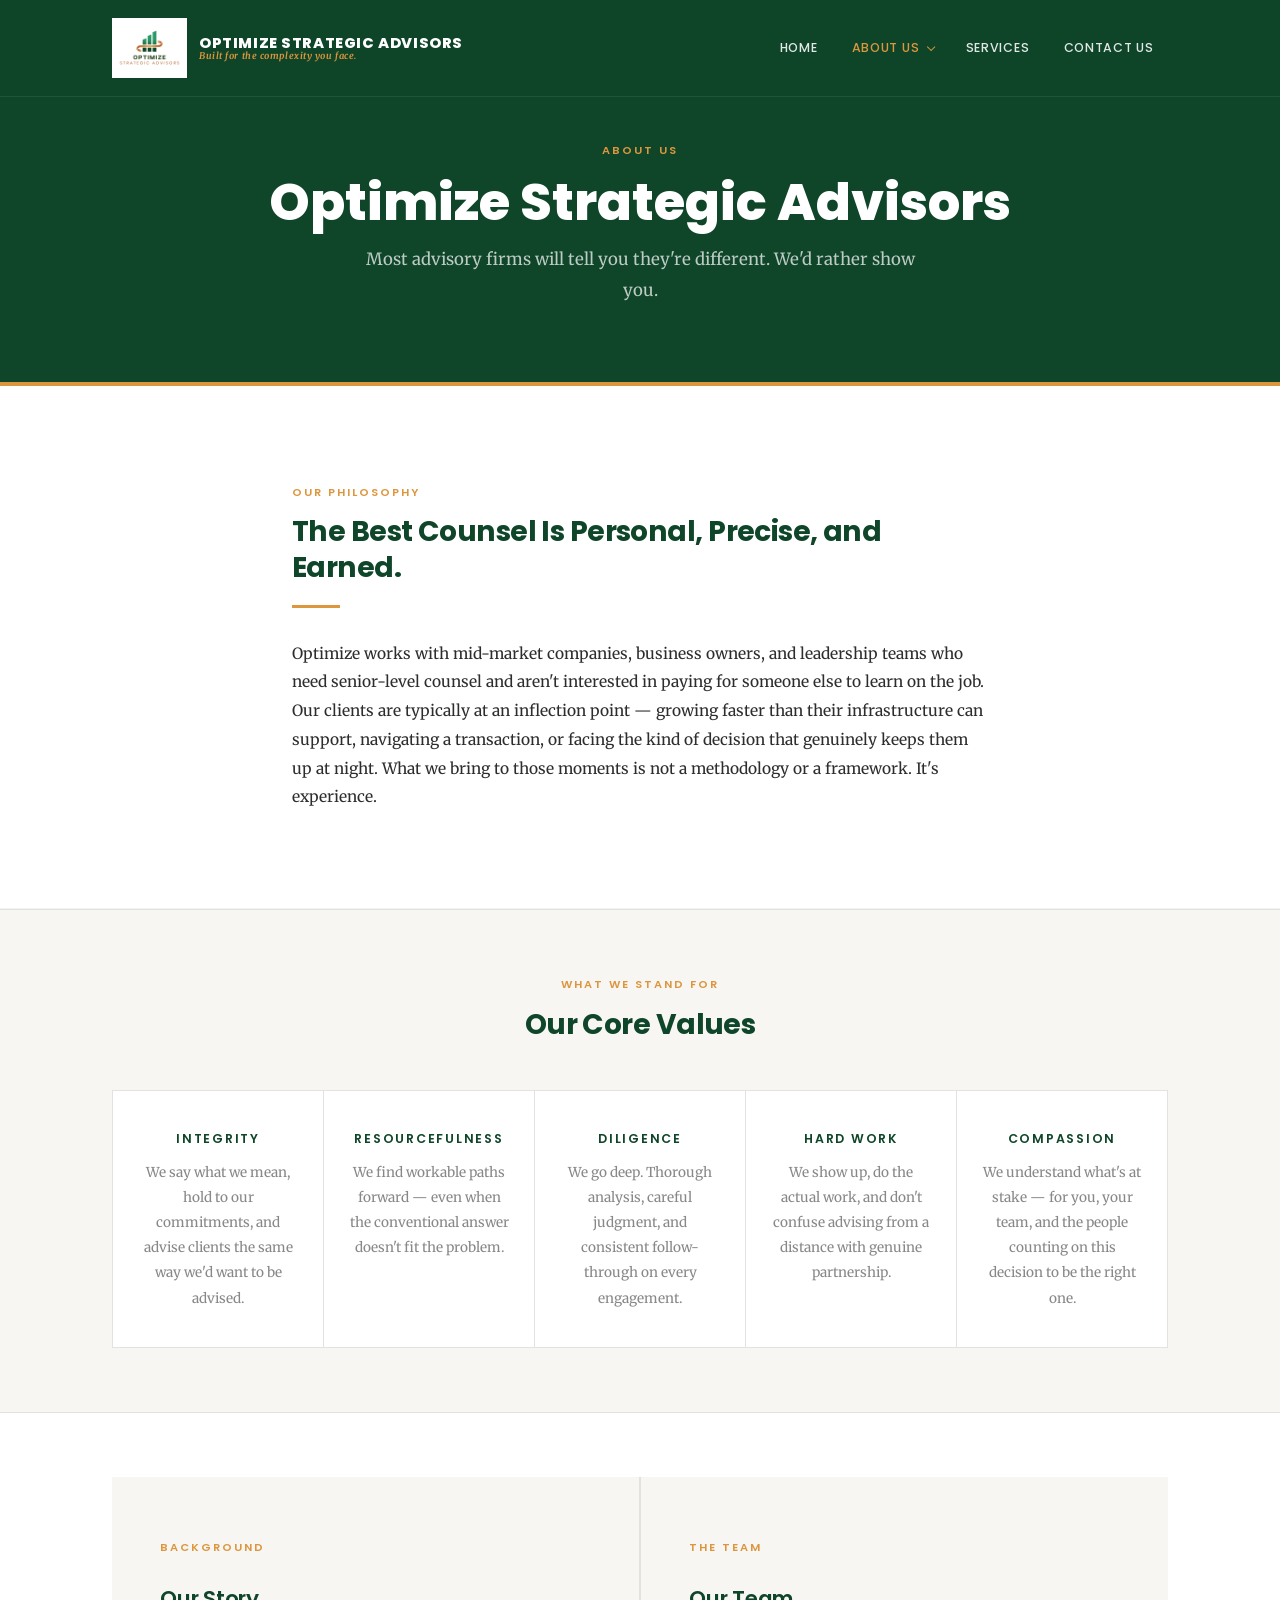
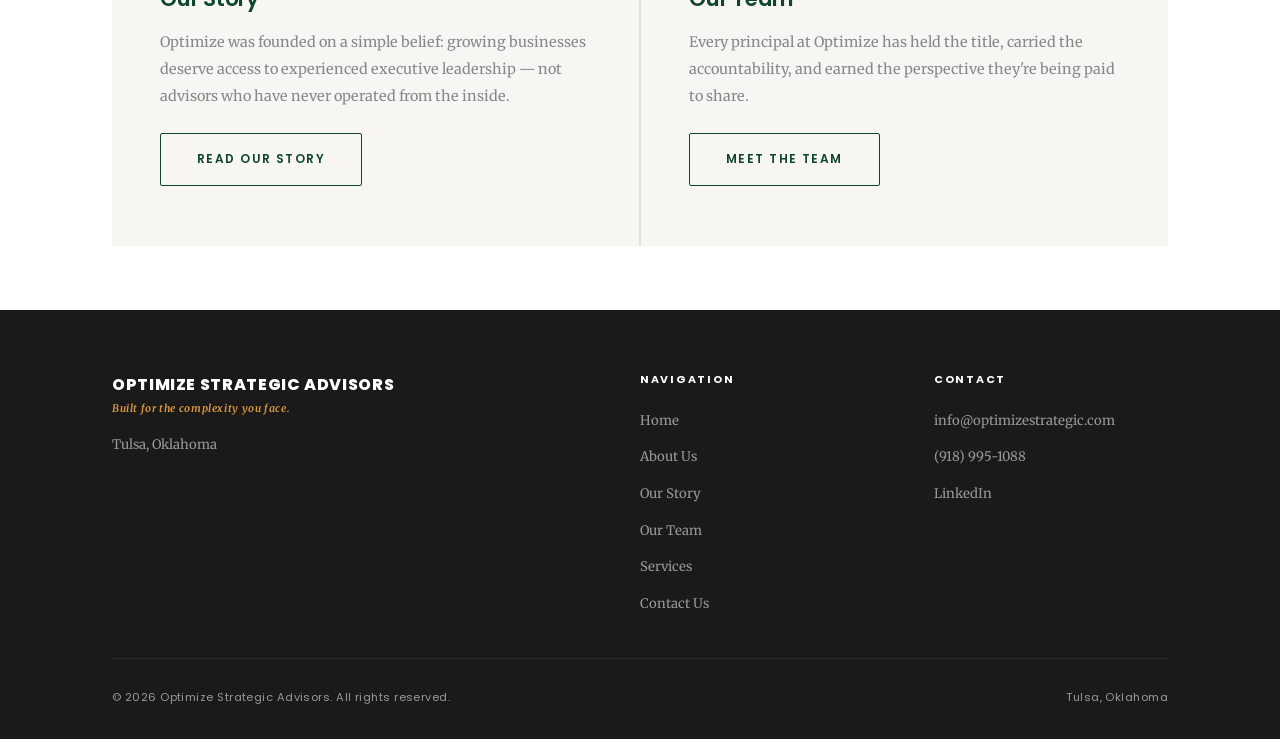
==== about.html @ bf8eff46 "Content, nav, and image updates — session 12 - Remove News & Updates from all navigation and footer " ====
﻿<!DOCTYPE html>
<html lang="en">
<head>
  <meta charset="UTF-8" />
  <meta name="viewport" content="width=device-width, initial-scale=1.0" />
  <title>About Us | Optimize Strategic Advisors</title>
  <link rel="stylesheet" href="css/styles.css" />
  <!-- Google tag (gtag.js) -->
  <script async src="https://www.googletagmanager.com/gtag/js?id=G-EYFRDF4WG7"></script>
  <script>
    window.dataLayer = window.dataLayer || [];
    function gtag(){dataLayer.push(arguments);}
    gtag('js', new Date());
    gtag('config', 'G-EYFRDF4WG7');
  </script>
</head>
<body>

  <!-- ============================================================
       NAVIGATION
  ============================================================ -->
  <header class="site-header scrolled">
    <div class="container">
      <div class="header-inner">

        <a href="index.html" class="header-logo">
          <!-- Place your logo file in /images/ and update the filename in src below -->
          <img src="images/logo.jpg" alt="Optimize Strategic Advisors" class="header-logo__img">
          <div class="header-logo__wordmark">
            <span class="header-logo__name">OPTIMIZE <span class="header-logo__name-light">STRATEGIC ADVISORS</span></span>
            <span class="header-logo__tagline">Built for the complexity you face.</span>
          </div>
        </a>

        <ul class="nav-desktop">
          <li><a href="index.html">Home</a></li>
          <li class="has-dropdown active">
            <a href="about.html">About Us</a>
            <ul class="nav-dropdown">
              <li><a href="our-story.html">Our Story</a></li>
              <li><a href="our-team.html">Our Team</a></li>
            </ul>
          </li>
          <li><a href="services.html">Services</a></li>
          <li><a href="contact.html">Contact Us</a></li>
        </ul>

        <button class="nav-toggle" aria-label="Toggle navigation">
          <span></span><span></span><span></span>
        </button>

      </div>
    </div>
    <ul class="nav-mobile">
      <li><a href="index.html">Home</a></li>
      <li>
        <a href="about.html" class="nav-mobile__dropdown-trigger">About Us ▾</a>
        <ul class="nav-mobile-dropdown open">
          <li><a href="our-story.html">Our Story</a></li>
          <li><a href="our-team.html">Our Team</a></li>
        </ul>
      </li>
      <li><a href="services.html">Services</a></li>
      <li><a href="contact.html">Contact Us</a></li>
    </ul>
  </header>


  <!-- ============================================================
       PAGE HERO
  ============================================================ -->
  <section class="page-hero">
    <div class="container reveal-slide">
      <span class="eyebrow">About Us</span>
      <h1>Optimize Strategic Advisors</h1>
      <p>Most advisory firms will tell you they're different. We'd rather show you.</p>
    </div>
  </section>


  <!-- ============================================================
       FIRM PHILOSOPHY
  ============================================================ -->
  <section class="section">
    <div class="container" style="max-width: 760px;">
      <span class="eyebrow">Our Philosophy</span>
      <h2 style="color:var(--green-dark); margin-bottom:16px;">The Best Counsel Is Personal, Precise, and Earned.</h2>
      <div class="divider"></div>
      <p>Optimize works with mid-market companies, business owners, and leadership teams who need senior-level counsel and aren't interested in paying for someone else to learn on the job. Our clients are typically at an inflection point — growing faster than their infrastructure can support, navigating a transaction, or facing the kind of decision that genuinely keeps them up at night. What we bring to those moments is not a methodology or a framework. It's experience.</p>
    </div>
  </section>


  <!-- ============================================================
       CORE VALUES
  ============================================================ -->
  <section class="section--tight section--off">
    <div class="container">
      <div class="text-center" style="margin-bottom:48px;">
        <span class="eyebrow">What We Stand For</span>
        <h2 style="color:var(--green-dark);">Our Core Values</h2>
      </div>

      <ul class="values-list">
        <li class="values-list__item">
          <h4>Integrity</h4>
          <p>We say what we mean, hold to our commitments, and advise clients the same way we'd want to be advised.</p>
        </li>
        <li class="values-list__item">
          <h4>Resourcefulness</h4>
          <p>We find workable paths forward — even when the conventional answer doesn't fit the problem.</p>
        </li>
        <li class="values-list__item">
          <h4>Diligence</h4>
          <p>We go deep. Thorough analysis, careful judgment, and consistent follow-through on every engagement.</p>
        </li>
        <li class="values-list__item">
          <h4>Hard Work</h4>
          <p>We show up, do the actual work, and don't confuse advising from a distance with genuine partnership.</p>
        </li>
        <li class="values-list__item">
          <h4>Compassion</h4>
          <p>We understand what's at stake — for you, your team, and the people counting on this decision to be the right one.</p>
        </li>
      </ul>
    </div>
  </section>


  <!-- ============================================================
       OUR STORY + OUR TEAM TEASERS
  ============================================================ -->
  <section class="section--tight">
    <div class="container">
      <div class="about-teasers">
        <div class="about-teasers__item">
          <span class="eyebrow">Background</span>
          <h3>Our Story</h3>
          <p>Optimize was founded on a simple belief: growing businesses deserve access to experienced executive leadership — not advisors who have never operated from the inside.</p>
          <a href="our-story.html" class="btn btn--outline-green">Read Our Story</a>
        </div>
        <div class="about-teasers__item">
          <span class="eyebrow">The Team</span>
          <h3>Our Team</h3>
          <p>Every principal at Optimize has held the title, carried the accountability, and earned the perspective they're being paid to share.</p>
          <a href="our-team.html" class="btn btn--outline-green">Meet the Team</a>
        </div>
      </div>
    </div>
  </section>


  <!-- ============================================================
       FOOTER
  ============================================================ -->
  <footer class="site-footer">
    <div class="container">
      <div class="footer-inner">
        <div class="footer-brand">
          <div class="footer-brand__name">OPTIMIZE STRATEGIC ADVISORS</div>
          <div class="footer-brand__tagline">Built for the complexity you face.</div>
          <p>Tulsa, Oklahoma</p>
        </div>
        <div class="footer-col">
          <h5>Navigation</h5>
          <ul>
            <li><a href="index.html">Home</a></li>
            <li><a href="about.html">About Us</a></li>
            <li><a href="our-story.html">Our Story</a></li>
            <li><a href="our-team.html">Our Team</a></li>
            <li><a href="services.html">Services</a></li>
              <li><a href="contact.html">Contact Us</a></li>
          </ul>
        </div>
        <div class="footer-col">
          <h5>Contact</h5>
          <ul>
            <li><a href="mailto:info@optimizestrategic.com">info@optimizestrategic.com</a></li>
            <li><a href="tel:9189951088">(918) 995-1088</a></li>
            <li><a href="https://www.linkedin.com/company/optimize-strategic-advisors" target="_blank" rel="noopener">LinkedIn</a></li>
          </ul>
        </div>
      </div>
      <div class="footer-bottom">
        <span>&copy; 2026 Optimize Strategic Advisors. All rights reserved.</span>
        <span>Tulsa, Oklahoma</span>
      </div>
    </div>
  </footer>

  <script src="js/main.js"></script>
</body>
</html>
---- css/styles.css ----
/* ============================================================
   Optimize Strategic Advisors — v2
   Brand: Poppins (headings) + Merriweather (body)
   Colors: Cadmium Green #0f4529 | Illuminating Emerald #2B9866 | Tiger's Eye #DC973E
   ============================================================ */

@import url('https://fonts.googleapis.com/css2?family=Poppins:wght@300;400;500;700;800&family=Merriweather:ital,wght@0,300;0,400;0,700;1,400&display=swap');

/* ---- Reset & Base ---- */
*, *::before, *::after { box-sizing: border-box; margin: 0; padding: 0; }

:root {
  --green-dark:   #0f4529;
  --green-mid:    #2B9866;
  --gold:         #DC973E;
  --gold-dark:    #b0701e;
  --white:        #ffffff;
  --off-white:    #f7f6f3;
  --light-gray:   #D9D9D9;
  --mid-gray:     #888;
  --text-dark:    #1a1a1a;
  --text-body:    #3d3d3d;
  --border:       #e4e2de;
  --nav-height:   96px;
}

html { scroll-behavior: smooth; }

body {
  font-family: 'Merriweather', Georgia, serif;
  font-size: 15.5px;
  line-height: 1.85;
  color: #2d2d2d;
  background: var(--white);
  -webkit-font-smoothing: antialiased;
}

h1, h2, h3, h4, h5, h6, .label, nav, .btn {
  font-family: 'Poppins', Arial, sans-serif;
}

h1 { font-size: clamp(2rem, 4vw, 3.25rem); font-weight: 800; line-height: 1.15; }
h2 { font-size: clamp(1.4rem, 2.2vw, 2rem); font-weight: 700; line-height: 1.25; letter-spacing: -0.02em; }
h3 { font-size: clamp(1.1rem, 1.8vw, 1.35rem); font-weight: 600; line-height: 1.3; letter-spacing: -0.01em; }
h4 { font-size: 1.05rem; font-weight: 600; }
p  { margin-bottom: 1.25rem; }
p:last-child { margin-bottom: 0; }

a { color: var(--green-dark); text-decoration: none; transition: color 0.2s; }
a:hover { color: var(--gold); }

ul { list-style: none; }

img { display: block; max-width: 100%; height: auto; }

.container {
  width: 100%;
  max-width: 1120px;
  margin: 0 auto;
  padding: 0 32px;
}

.section { padding: 96px 0; border-bottom: 1px solid rgba(15, 69, 41, 0.06); }
.section--tight { padding: 64px 0; }
.section--dark { background: var(--green-dark); color: var(--white); }
.section--off { background: var(--off-white); border-top: 1px solid var(--border); border-bottom: 1px solid var(--border); }

/* ---- Utilities ---- */
.text-center { text-align: center; }
.text-gold    { color: var(--gold); }
.text-green   { color: var(--green-dark); }
.eyebrow {
  font-family: 'Poppins', sans-serif;
  font-size: 0.7rem;
  font-weight: 600;
  letter-spacing: 0.18em;
  text-transform: uppercase;
  color: var(--gold);
  display: block;
  margin-bottom: 0.75rem;
}
.section-label {
  font-family: 'Poppins', sans-serif;
  font-size: 0.65rem;
  font-weight: 600;
  letter-spacing: 0.22em;
  text-transform: uppercase;
  color: var(--mid-gray);
  display: block;
  margin-bottom: 0.5rem;
}
.divider {
  width: 48px;
  height: 3px;
  background: var(--gold);
  margin: 20px 0 32px;
}
.divider--center { margin: 20px auto 32px; }

/* ---- Buttons ---- */
.btn {
  display: inline-block;
  font-size: 0.75rem;
  font-weight: 600;
  letter-spacing: 0.12em;
  text-transform: uppercase;
  padding: 14px 36px;
  border: 1px solid transparent;
  border-radius: 2px;
  cursor: pointer;
  transition: all 0.25s cubic-bezier(0.4, 0, 0.2, 1);
  text-decoration: none;
}
.btn--primary {
  background: var(--gold);
  color: var(--white);
  border-color: var(--gold);
}
.btn--primary:hover {
  background: var(--gold-dark);
  border-color: var(--gold-dark);
  color: var(--white);
}
.btn--outline-white {
  background: transparent;
  color: var(--white);
  border-color: var(--white);
}
.btn--outline-white:hover {
  background: var(--white);
  color: var(--green-dark);
}
.btn--outline-green {
  background: transparent;
  color: var(--green-dark);
  border-color: var(--green-dark);
}
.btn--outline-green:hover {
  background: var(--green-dark);
  color: var(--white);
}

/* ============================================================
   NAVIGATION
   ============================================================ */
.site-header {
  position: fixed;
  top: 0;
  left: 0;
  width: 100%;
  z-index: 1000;
  background: rgba(15, 69, 41, 0.97);
  backdrop-filter: blur(6px);
  border-bottom: 1px solid rgba(255,255,255,0.08);
  transition: background 0.3s;
}
.site-header.scrolled {
  background: var(--green-dark);
  box-shadow: 0 2px 16px rgba(0,0,0,0.18);
}

.header-inner {
  display: flex;
  align-items: center;
  justify-content: space-between;
  height: var(--nav-height);
}

.header-logo {
  display: flex;
  align-items: center;
  gap: 12px;
  text-decoration: none;
}
.header-logo img {
  height: 60px;
  width: auto;
}
.header-logo__wordmark {
  display: flex;
  flex-direction: column;
  line-height: 1.1;
}
.header-logo__name {
  font-family: 'Poppins', sans-serif;
  font-weight: 800;
  font-size: 0.92rem;
  color: var(--white);
  letter-spacing: 0.04em;
  white-space: nowrap;
}
.header-logo__name-light {
  font-weight: 800;
  letter-spacing: 0.04em;
}
.header-logo__tagline {
  font-family: 'Merriweather', serif;
  font-weight: 700;
  font-style: italic;
  font-size: 0.58rem;
  letter-spacing: 0.06em;
  color: var(--gold);
}

/* Desktop Nav */
.nav-desktop {
  display: flex;
  align-items: center;
  gap: 6px;
}
.nav-desktop > li {
  position: relative;
}
.nav-desktop > li > a {
  display: block;
  padding: 10px 14px;
  font-family: 'Poppins', sans-serif;
  font-size: 0.78rem;
  font-weight: 500;
  letter-spacing: 0.06em;
  color: rgba(255,255,255,0.88);
  text-transform: uppercase;
  transition: color 0.2s;
}
.nav-desktop > li > a:hover,
.nav-desktop > li.active > a { color: var(--gold); }

.nav-desktop > li.has-dropdown > a::after {
  content: '';
  display: inline-block;
  width: 6px; height: 6px;
  border-right: 1.5px solid currentColor;
  border-bottom: 1.5px solid currentColor;
  transform: rotate(45deg) translateY(-3px);
  margin-left: 6px;
  vertical-align: middle;
  transition: transform 0.2s;
}
.nav-desktop > li.has-dropdown:hover > a::after {
  transform: rotate(-135deg) translateY(-3px);
}

.nav-dropdown {
  display: none;
  position: absolute;
  top: calc(100% + 4px);
  left: 0;
  min-width: 200px;
  background: var(--white);
  border-top: 3px solid var(--gold);
  box-shadow: 0 12px 32px rgba(0,0,0,0.12);
  padding: 8px 0;
}
.nav-desktop > li.has-dropdown:hover .nav-dropdown { display: block; }

.nav-dropdown a {
  display: block;
  padding: 10px 20px;
  font-family: 'Poppins', sans-serif;
  font-size: 0.76rem;
  font-weight: 400;
  color: var(--text-dark);
  letter-spacing: 0.04em;
}
.nav-dropdown a:hover {
  color: var(--gold);
  background: var(--off-white);
}

/* Mobile hamburger */
.nav-toggle {
  display: none;
  background: none;
  border: none;
  cursor: pointer;
  padding: 8px;
  flex-direction: column;
  gap: 5px;
}
.nav-toggle span {
  display: block;
  width: 26px;
  height: 2px;
  background: var(--white);
  transition: transform 0.3s, opacity 0.3s;
}
.nav-toggle.open span:nth-child(1) { transform: translateY(7px) rotate(45deg); }
.nav-toggle.open span:nth-child(2) { opacity: 0; }
.nav-toggle.open span:nth-child(3) { transform: translateY(-7px) rotate(-45deg); }

/* Mobile menu */
.nav-mobile {
  display: none;
  flex-direction: column;
  background: var(--green-dark);
  border-top: 1px solid rgba(255,255,255,0.1);
  padding: 16px 0 24px;
}
.nav-mobile.open { display: flex; }

.nav-mobile > li > a {
  display: block;
  padding: 12px 32px;
  font-family: 'Poppins', sans-serif;
  font-size: 0.82rem;
  font-weight: 500;
  letter-spacing: 0.06em;
  text-transform: uppercase;
  color: rgba(255,255,255,0.88);
}
.nav-mobile > li > a:hover { color: var(--gold); }

.nav-mobile-dropdown {
  display: none;
  background: rgba(0,0,0,0.15);
}
.nav-mobile-dropdown.open { display: block; }

.nav-mobile-dropdown a {
  display: block;
  padding: 10px 48px;
  font-family: 'Poppins', sans-serif;
  font-size: 0.76rem;
  font-weight: 400;
  color: rgba(255,255,255,0.72);
  letter-spacing: 0.04em;
}
.nav-mobile-dropdown a:hover { color: var(--gold); }

.nav-mobile__toggle-btn {
  background: none;
  border: none;
  color: rgba(255,255,255,0.5);
  font-size: 0.7rem;
  letter-spacing: 0.1em;
  cursor: pointer;
  float: right;
  padding: 12px 32px;
}

/* ============================================================
   HERO
   ============================================================ */
.hero {
  min-height: 70vh;
  display: flex;
  align-items: center;
  justify-content: center;
  position: relative;
  overflow: hidden;
  background: var(--green-dark);
  padding-top: var(--nav-height);
}
.hero__bg-overlay {
  position: absolute;
  inset: 0;
  background: linear-gradient(135deg, rgba(15,69,41,0.82) 0%, rgba(15,69,41,0.72) 60%, rgba(15,69,41,0.60) 100%);
  z-index: 1;
}
.hero__bg-img {
  position: absolute;
  inset: 0;
  width: 100%;
  height: 100%;
  object-fit: cover;
  object-position: center top;
  z-index: 0;
}
.hero__image-placeholder {
  position: absolute;
  inset: 0;
  background: var(--green-dark);
  z-index: 0;
}
.hero__content {
  position: relative;
  z-index: 2;
  text-align: center;
  max-width: 800px;
  padding: 60px 32px;
}
.hero__logo {
  width: 90px;
  height: auto;
  margin: 0 auto 28px;
  filter: brightness(0) invert(1);
}
.hero__descriptor {
  font-family: 'Poppins', sans-serif;
  font-size: 0.7rem;
  font-weight: 500;
  letter-spacing: 0.22em;
  text-transform: uppercase;
  color: var(--gold);
  margin-bottom: 20px;
  display: block;
}
.hero h1 {
  color: var(--white);
  margin-bottom: 20px;
  font-size: clamp(1.4rem, 2.5vw, 2rem);
  font-weight: 700;
}
.hero__sub {
  font-family: 'Merriweather', serif;
  font-size: clamp(1rem, 1.5vw, 1.15rem);
  color: rgba(255,255,255,0.8);
  margin-bottom: 40px;
  font-style: italic;
}
.hero__cta { margin-top: 8px; }

/* ============================================================
   HOME PAGE SECTIONS
   ============================================================ */

/* Services snapshot — 3 columns */
.services-snapshot {
  display: grid;
  grid-template-columns: repeat(3, 1fr);
  gap: 1px;
  background: var(--border);
}
.services-snapshot__item {
  background: var(--white);
  padding: 52px 40px;
  position: relative;
  transition: background 0.2s;
}
.services-snapshot__item:hover { background: var(--off-white); }

.services-snapshot__number {
  font-family: 'Poppins', sans-serif;
  font-size: 2.5rem;
  font-weight: 800;
  color: var(--light-gray);
  line-height: 1;
  margin-bottom: 16px;
}
.services-snapshot__item h3 {
  color: var(--green-dark);
  margin-bottom: 12px;
}
.services-snapshot__item p {
  font-size: 0.9rem;
  color: var(--mid-gray);
  margin: 0;
}
.services-snapshot__link {
  display: inline-block;
  margin-top: 20px;
  font-family: 'Poppins', sans-serif;
  font-size: 0.72rem;
  font-weight: 600;
  letter-spacing: 0.12em;
  text-transform: uppercase;
  color: var(--gold);
  border-bottom: 1px solid var(--gold);
  padding-bottom: 2px;
}

/* Why Optimize */
.why-section {
  background: var(--off-white);
}
.why-section__inner {
  max-width: 760px;
  margin: 0 auto;
  text-align: center;
}
.why-section blockquote {
  font-family: 'Merriweather', serif;
  font-size: clamp(1.15rem, 2vw, 1.45rem);
  font-style: italic;
  line-height: 1.7;
  color: var(--green-dark);
  border-left: 3px solid var(--gold);
  padding: 40px;
  text-align: left;
  margin: 0;
  background: var(--white);
  box-shadow: 0 4px 24px rgba(0, 0, 0, 0.02);
  border-radius: 0 4px 4px 0;
}

/* Testimonial */
.testimonial-section {
  background: var(--green-dark);
  color: var(--white);
}
.testimonial-section__inner {
  max-width: 800px;
  margin: 0 auto;
  text-align: center;
  background: rgba(255, 255, 255, 0.03);
  border: 1px solid rgba(220, 151, 62, 0.2);
  padding: 50px 40px;
  border-radius: 4px;
}
.testimonial-section blockquote {
  font-family: 'Merriweather', serif;
  font-size: clamp(1.05rem, 1.8vw, 1.3rem);
  font-style: italic;
  line-height: 1.8;
  color: rgba(255,255,255,0.9);
  margin-bottom: 28px;
}
.testimonial-section cite {
  font-family: 'Poppins', sans-serif;
  font-size: 0.78rem;
  font-weight: 500;
  letter-spacing: 0.08em;
  color: var(--gold);
  text-transform: uppercase;
  font-style: normal;
}

/* ============================================================
   ABOUT PAGES
   ============================================================ */
.page-hero {
  background: var(--green-dark);
  padding: 140px 0 80px;
  text-align: center;
  position: relative;
  overflow: hidden;
}
.page-hero::after {
  content: '';
  position: absolute;
  bottom: 0; left: 0; right: 0;
  height: 4px;
  background: var(--gold);
}
.page-hero h1 { color: var(--white); margin-bottom: 12px; }
.page-hero p {
  color: rgba(255,255,255,0.72);
  font-size: 1.05rem;
  max-width: 560px;
  margin: 0 auto;
}

/* Values list */
.values-list {
  display: grid;
  grid-template-columns: repeat(5, 1fr);
  gap: 1px;
  background: var(--border);
  border: 1px solid var(--border);
}
.values-list__item {
  background: var(--white);
  padding: 36px 24px;
  text-align: center;
}
.values-list__item h4 {
  font-size: 0.78rem;
  letter-spacing: 0.14em;
  text-transform: uppercase;
  color: var(--green-dark);
  margin-bottom: 10px;
}
.values-list__item p { font-size: 0.85rem; color: var(--mid-gray); margin: 0; }

/* About teasers */
.about-teasers {
  display: grid;
  grid-template-columns: 1fr 1fr;
  gap: 2px;
  background: var(--border);
}
.about-teasers__item {
  background: var(--off-white);
  padding: 60px 48px;
  display: flex;
  flex-direction: column;
  gap: 16px;
}
.about-teasers__item h3 { color: var(--green-dark); }
.about-teasers__item p { font-size: 0.9rem; color: var(--mid-gray); margin: 0; }
.about-teasers__item .btn { align-self: flex-start; margin-top: 8px; }

/* Our Story */
.story-layout {
  display: grid;
  grid-template-columns: 1fr 1fr;
  gap: 80px;
  align-items: start;
}
.story-layout .story-text p { margin-bottom: 1.5rem; }
.story-image-placeholder {
  width: 100%;
  aspect-ratio: 4/5;
  background: var(--light-gray);
  display: flex;
  align-items: center;
  justify-content: center;
  color: var(--mid-gray);
  font-family: 'Poppins', sans-serif;
  font-size: 0.8rem;
  letter-spacing: 0.08em;
  text-transform: uppercase;
  position: relative;
  border-radius: 2px;
  box-shadow: 6px 6px 0px rgba(15, 69, 41, 0.35);
  margin-bottom: 24px;
}

/* Team cards */
.team-grid {
  display: grid;
  grid-template-columns: repeat(2, 1fr);
  gap: 40px;
}
.team-card {
  background: var(--white);
  border: none;
  border-radius: 4px;
  padding: 40px 32px;
  box-shadow: 0 4px 20px rgba(0, 0, 0, 0.03), 0 1px 3px rgba(0, 0, 0, 0.02);
  transition: transform 0.3s ease, box-shadow 0.3s ease;
}
.team-card:hover { transform: translateY(-4px); box-shadow: 0 12px 30px rgba(15, 69, 41, 0.06); }

.team-card__photo {
  width: 100%;
  aspect-ratio: 1;
  background: var(--light-gray);
  position: relative;
  margin-bottom: 24px;
  overflow: hidden;
  border-radius: 2px;
  border: 1px solid var(--border);
}
.team-card__photo img {
  position: absolute;
  inset: 0;
  width: 100%;
  height: 100%;
  object-fit: cover;
  display: block;
}
.team-card__name {
  font-family: 'Poppins', sans-serif;
  font-size: 1.05rem;
  font-weight: 700;
  color: var(--green-dark);
  margin-bottom: 4px;
}
.team-card__title {
  font-family: 'Poppins', sans-serif;
  font-size: 0.72rem;
  font-weight: 500;
  letter-spacing: 0.1em;
  text-transform: uppercase;
  color: var(--gold);
  display: block;
  margin-bottom: 16px;
}
.team-card p { font-size: 0.88rem; color: var(--text-body); margin-bottom: 20px; }
.team-card__linkedin {
  font-family: 'Poppins', sans-serif;
  font-size: 0.7rem;
  font-weight: 600;
  letter-spacing: 0.1em;
  text-transform: uppercase;
  color: var(--green-mid);
  border-bottom: 1px solid var(--green-mid);
  padding-bottom: 2px;
}
.team-card__linkedin:hover { color: var(--gold); border-color: var(--gold); }

/* ============================================================
   SERVICES PAGE
   ============================================================ */
.services-page-section {
  padding: 80px 0;
  border-bottom: 1px solid var(--border);
}
.services-page-section:last-of-type { border-bottom: none; }

.services-layout {
  display: grid;
  grid-template-columns: 1fr 2fr;
  gap: 80px;
  align-items: start;
}
.services-layout--reverse { direction: rtl; }
.services-layout--reverse > * { direction: ltr; }

.services-label {
  font-family: 'Poppins', sans-serif;
  font-size: 0.65rem;
  font-weight: 700;
  letter-spacing: 0.2em;
  text-transform: uppercase;
  color: var(--gold);
  margin-bottom: 20px;
  display: block;
}
.services-content h2 { color: var(--green-dark); margin-bottom: 20px; }
.services-content p  { font-size: 0.95rem; margin-bottom: 24px; }

.services-bullets {
  margin-top: 24px;
}
.services-bullets li {
  display: flex;
  align-items: flex-start;
  gap: 12px;
  padding: 10px 0;
  border-bottom: 1px solid var(--border);
  font-size: 0.88rem;
  color: var(--text-body);
}
.services-bullets li:first-child { border-top: 1px solid var(--border); }
.services-bullets li::before {
  content: '';
  display: block;
  width: 6px;
  height: 6px;
  background: var(--gold);
  border-radius: 50%;
  flex-shrink: 0;
  margin-top: 8px;
}

/* ============================================================
   NEWS & UPDATES
   ============================================================ */
.news-grid {
  display: grid;
  grid-template-columns: repeat(3, 1fr);
  gap: 40px;
}
.news-card {
  border: none;
  border-radius: 4px;
  box-shadow: 0 4px 20px rgba(0, 0, 0, 0.03), 0 1px 3px rgba(0, 0, 0, 0.02);
  transition: transform 0.3s ease, box-shadow 0.3s ease;
}
.news-card:hover {
  transform: translateY(-4px);
  box-shadow: 0 12px 30px rgba(15, 69, 41, 0.06);
}
.news-card__image {
  width: 100%;
  aspect-ratio: 16/9;
  background: var(--light-gray);
  display: flex;
  align-items: center;
  justify-content: center;
  color: var(--mid-gray);
  font-family: 'Poppins', sans-serif;
  font-size: 0.72rem;
  letter-spacing: 0.08em;
  text-transform: uppercase;
  overflow: hidden;
}
.news-card__image img {
  width: 100%;
  height: 100%;
  object-fit: cover;
  display: block;
}
.news-card__body { padding: 28px; }
.news-card__date {
  font-family: 'Poppins', sans-serif;
  font-size: 0.7rem;
  font-weight: 500;
  letter-spacing: 0.1em;
  color: var(--gold);
  text-transform: uppercase;
  display: block;
  margin-bottom: 10px;
}
.news-card__title {
  font-family: 'Poppins', sans-serif;
  font-size: 1rem;
  font-weight: 700;
  color: var(--green-dark);
  margin-bottom: 12px;
  line-height: 1.35;
}
.news-card__excerpt {
  font-size: 0.87rem;
  color: var(--text-body);
  margin-bottom: 20px;
}
.news-card__read-more {
  font-family: 'Poppins', sans-serif;
  font-size: 0.7rem;
  font-weight: 600;
  letter-spacing: 0.1em;
  text-transform: uppercase;
  color: var(--gold);
  border-bottom: 1px solid var(--gold);
  padding-bottom: 2px;
}
.news-card__read-more:hover { color: var(--green-dark); border-color: var(--green-dark); }

/* ============================================================
   CONTACT PAGE
   ============================================================ */
.contact-layout {
  display: grid;
  grid-template-columns: 3fr 2fr;
  gap: 80px;
  align-items: start;
}

.contact-form {
  display: grid;
  grid-template-columns: 1fr 1fr;
  gap: 20px;
}
.contact-form__group { display: flex; flex-direction: column; gap: 6px; }
.contact-form__group--full { grid-column: 1 / -1; }

.contact-form label {
  font-family: 'Poppins', sans-serif;
  font-size: 0.7rem;
  font-weight: 600;
  letter-spacing: 0.1em;
  text-transform: uppercase;
  color: var(--green-dark);
}
.contact-form input,
.contact-form textarea {
  width: 100%;
  padding: 14px 16px;
  border: 1px solid var(--border);
  background: var(--off-white);
  font-family: 'Merriweather', serif;
  font-size: 0.88rem;
  color: var(--text-dark);
  outline: none;
  transition: border-color 0.2s;
}
.contact-form input:focus,
.contact-form textarea:focus {
  border-color: var(--green-mid);
  background: var(--white);
}
.contact-form textarea { resize: vertical; min-height: 160px; }

.contact-form__actions { grid-column: 1 / -1; }

.contact-form__success {
  display: none;
  padding: 20px 24px;
  background: rgba(43,152,102,0.1);
  border: 1px solid var(--green-mid);
  color: var(--green-dark);
  font-family: 'Poppins', sans-serif;
  font-size: 0.88rem;
  margin-top: 16px;
}

.contact-info h3 { color: var(--green-dark); margin-bottom: 24px; }

.contact-detail {
  display: flex;
  flex-direction: column;
  gap: 4px;
  margin-bottom: 24px;
}
.contact-detail__label {
  font-family: 'Poppins', sans-serif;
  font-size: 0.65rem;
  font-weight: 700;
  letter-spacing: 0.18em;
  text-transform: uppercase;
  color: var(--gold);
}
.contact-detail__value {
  font-size: 0.95rem;
  color: var(--text-dark);
}
.contact-detail__value a { color: var(--text-dark); }
.contact-detail__value a:hover { color: var(--gold); }

/* ============================================================
   FOOTER
   ============================================================ */
.site-footer {
  background: var(--text-dark);
  color: rgba(255,255,255,0.55);
  padding: 60px 0 32px;
}
.footer-inner {
  display: grid;
  grid-template-columns: 2fr 1fr 1fr;
  gap: 60px;
  padding-bottom: 40px;
  border-bottom: 1px solid rgba(255,255,255,0.08);
  margin-bottom: 28px;
}
.footer-brand__name {
  font-family: 'Poppins', sans-serif;
  font-size: 1rem;
  font-weight: 800;
  color: var(--white);
  letter-spacing: 0.04em;
}
.footer-brand__tagline {
  font-family: 'Merriweather', serif;
  font-weight: 700;
  font-style: italic;
  font-size: 0.65rem;
  letter-spacing: 0.06em;
  color: var(--gold);
  margin-bottom: 16px;
}
.footer-brand p {
  font-size: 0.82rem;
  line-height: 1.7;
  margin-bottom: 0;
}
.footer-col h5 {
  font-family: 'Poppins', sans-serif;
  font-size: 0.68rem;
  font-weight: 700;
  letter-spacing: 0.16em;
  text-transform: uppercase;
  color: var(--white);
  margin-bottom: 16px;
}
.footer-col ul { display: flex; flex-direction: column; gap: 8px; }
.footer-col ul a {
  font-size: 0.82rem;
  color: rgba(255,255,255,0.55);
  transition: color 0.2s;
}
.footer-col ul a:hover { color: var(--gold); }

.footer-bottom {
  display: flex;
  align-items: center;
  justify-content: space-between;
  font-family: 'Poppins', sans-serif;
  font-size: 0.7rem;
  letter-spacing: 0.04em;
}
.footer-bottom a { color: rgba(255,255,255,0.55); }
.footer-bottom a:hover { color: var(--gold); }

/* ============================================================
   RESPONSIVE
   ============================================================ */
@media (max-width: 1024px) {
  .services-snapshot { grid-template-columns: 1fr 1fr; }
  .services-snapshot__item:last-child { grid-column: 1 / -1; }
  .story-layout { grid-template-columns: 1fr; gap: 48px; }
  .contact-layout { grid-template-columns: 1fr; gap: 56px; }
  .footer-inner { grid-template-columns: 1fr 1fr; }
  .footer-brand { grid-column: 1 / -1; }
}

@media (max-width: 768px) {
  :root { --nav-height: 64px; }
  .container { padding: 0 20px; }
  .section { padding: 64px 0; }

  .nav-desktop { display: none; }
  .nav-toggle { display: flex; }

  .services-snapshot { grid-template-columns: 1fr; }
  .services-snapshot__item:last-child { grid-column: auto; }
  .values-list { grid-template-columns: 1fr 1fr; }
  .about-teasers { grid-template-columns: 1fr; }
  .team-grid { grid-template-columns: 1fr; }
  .news-grid { grid-template-columns: 1fr; }
  .services-layout { grid-template-columns: 1fr; gap: 32px; }
  .services-layout--reverse { direction: ltr; }
  .contact-form { grid-template-columns: 1fr; }
  .footer-inner { grid-template-columns: 1fr; gap: 36px; }
  .footer-brand { grid-column: auto; }
  .footer-bottom { flex-direction: column; gap: 8px; text-align: center; }
}

@media (max-width: 480px) {
  .values-list { grid-template-columns: 1fr; }
  .hero__content { padding: 60px 20px; }
  h1 { font-size: 1.75rem; }
}

/* ============================================================
   SCROLL TRANSITIONS
   ============================================================ */
.reveal-rise {
  opacity: 0;
  transform: translateY(24px);
  transition: opacity 0.8s ease, transform 0.8s ease;
}
.reveal-rise.is-visible { opacity: 1; transform: translateY(0); }

.reveal-rise:nth-child(2) { transition-delay: 0.12s; }
.reveal-rise:nth-child(3) { transition-delay: 0.24s; }

.reveal-slide {
  opacity: 0;
  transform: translateX(-24px);
  transition: opacity 1s ease, transform 1s ease;
}
.reveal-slide.is-visible { opacity: 1; transform: translateX(0); }

@media (prefers-reduced-motion: reduce) {
  .reveal-rise,
  .reveal-slide {
    opacity: 1;
    transform: none;
    transition: none;
  }
}
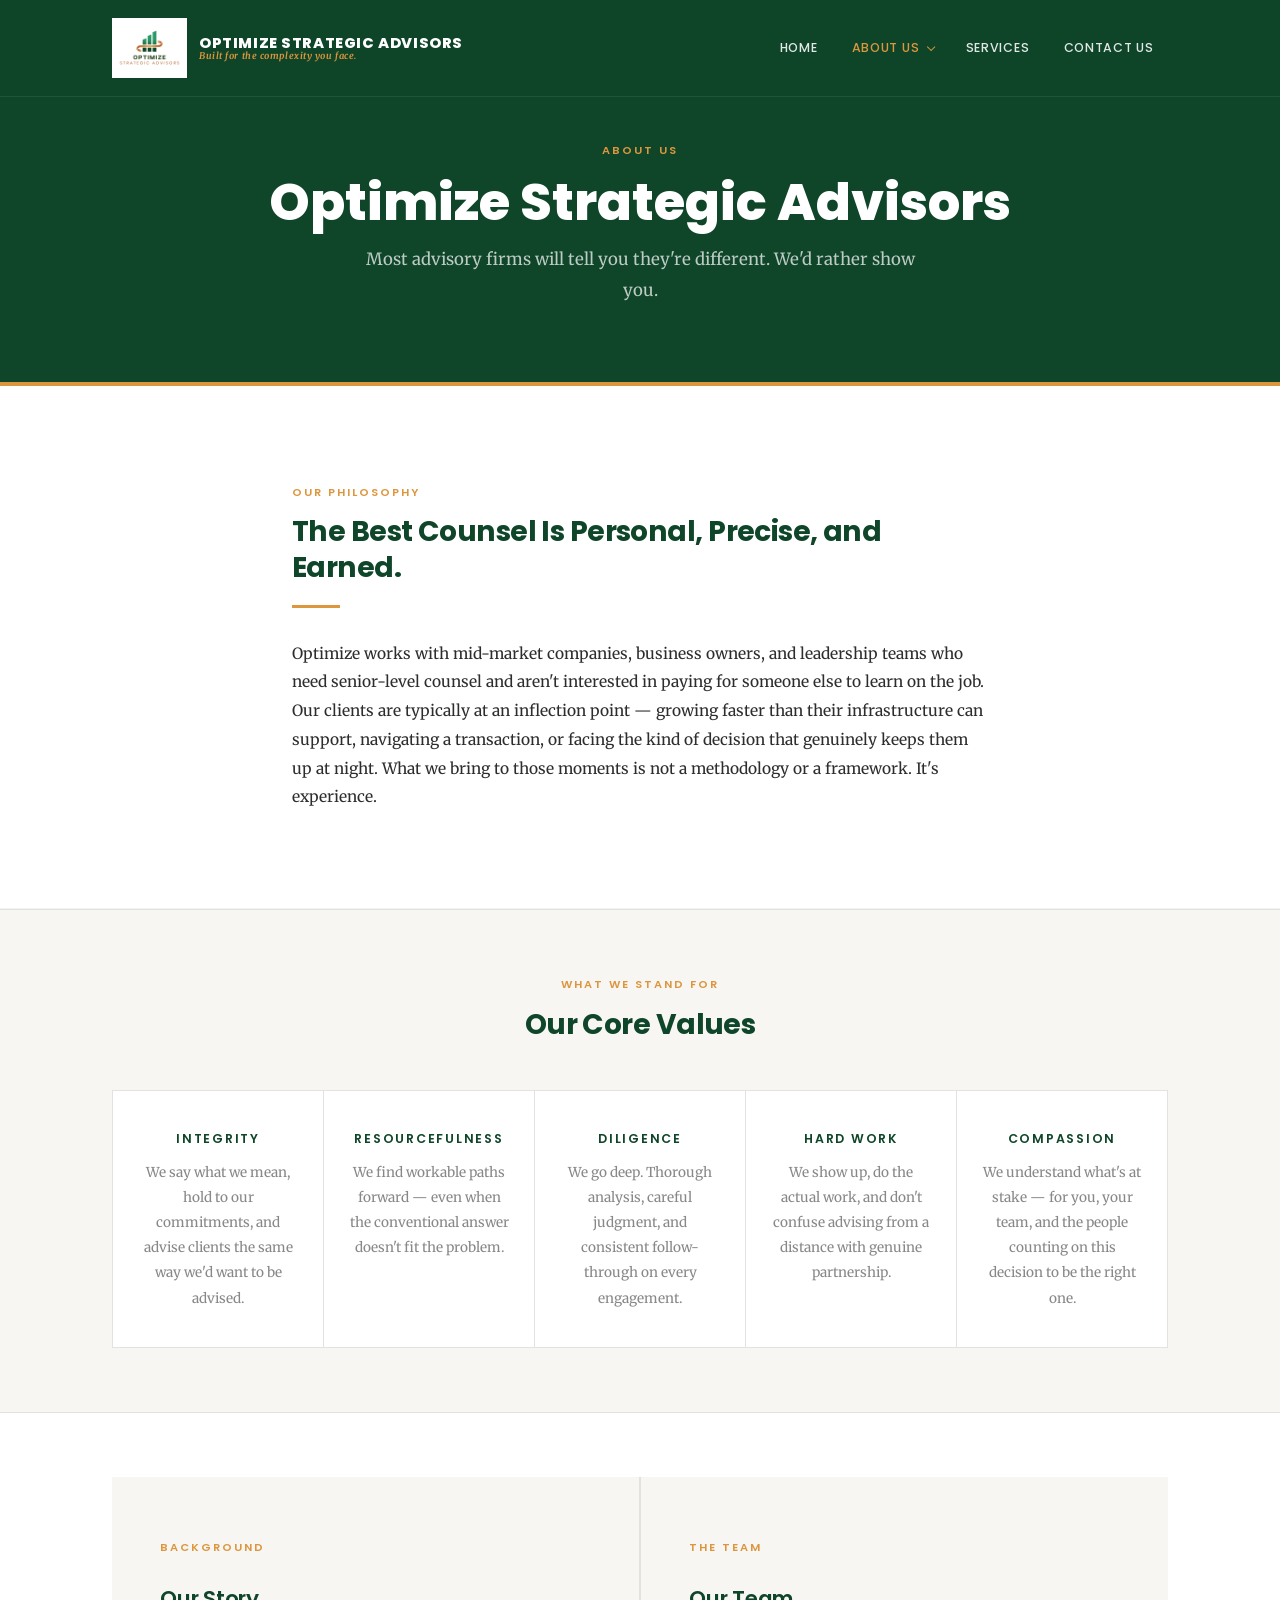
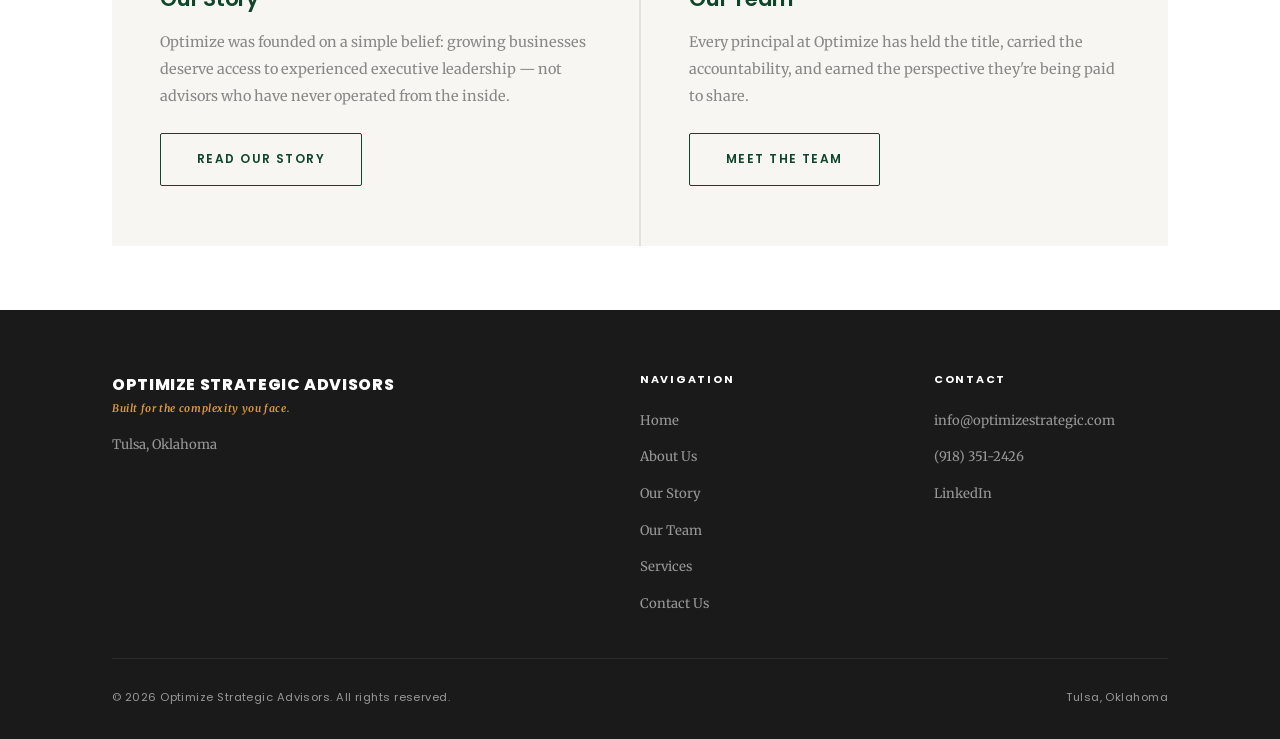
==== commit bbb62d5c: "Update phone number to (918) 351-2426 across all pages Co-Authored-By: Claude Sonnet 4.6 <noreply@an" ====
--- a/about.html
+++ b/about.html
@@ -176,7 +176,7 @@
           <h5>Contact</h5>
           <ul>
             <li><a href="mailto:info@optimizestrategic.com">info@optimizestrategic.com</a></li>
-            <li><a href="tel:9189951088">(918) 995-1088</a></li>
+            <li><a href="tel:9183512426">(918) 351-2426</a></li>
             <li><a href="https://www.linkedin.com/company/optimize-strategic-advisors" target="_blank" rel="noopener">LinkedIn</a></li>
           </ul>
         </div>
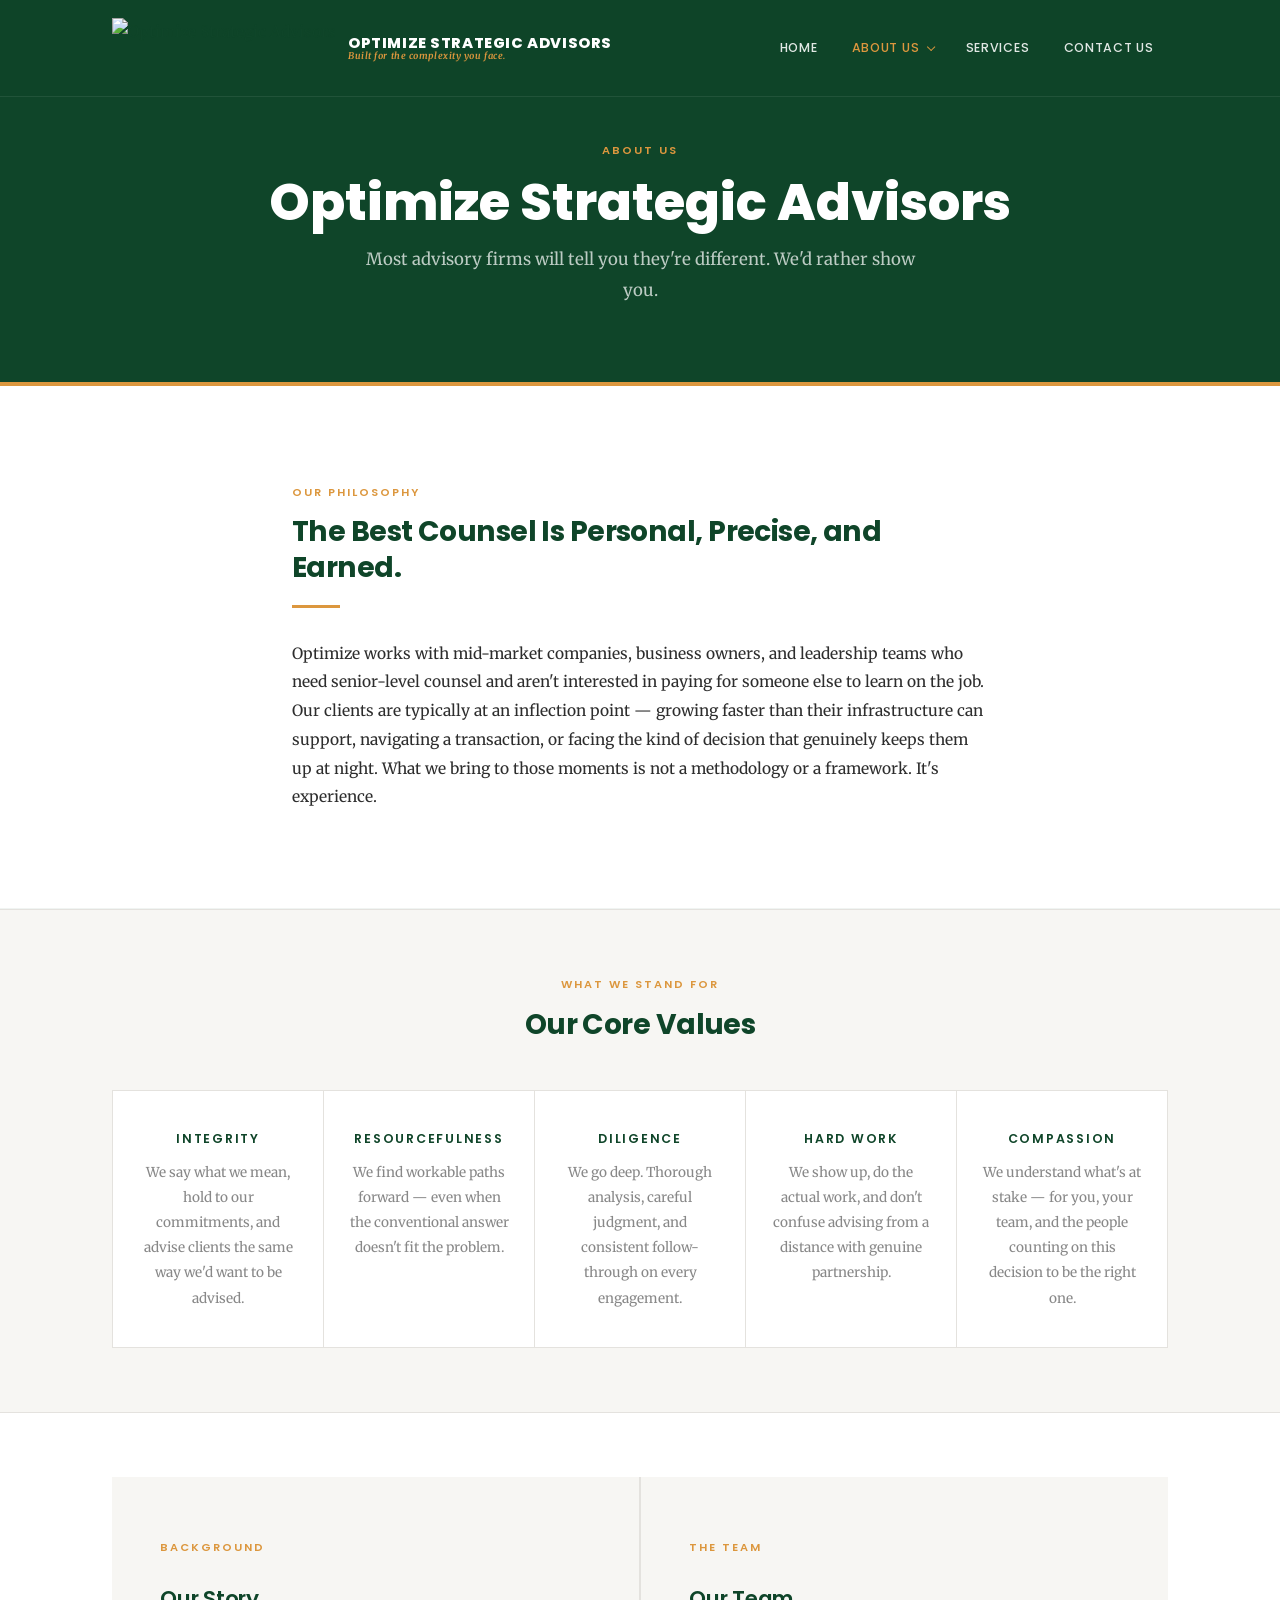
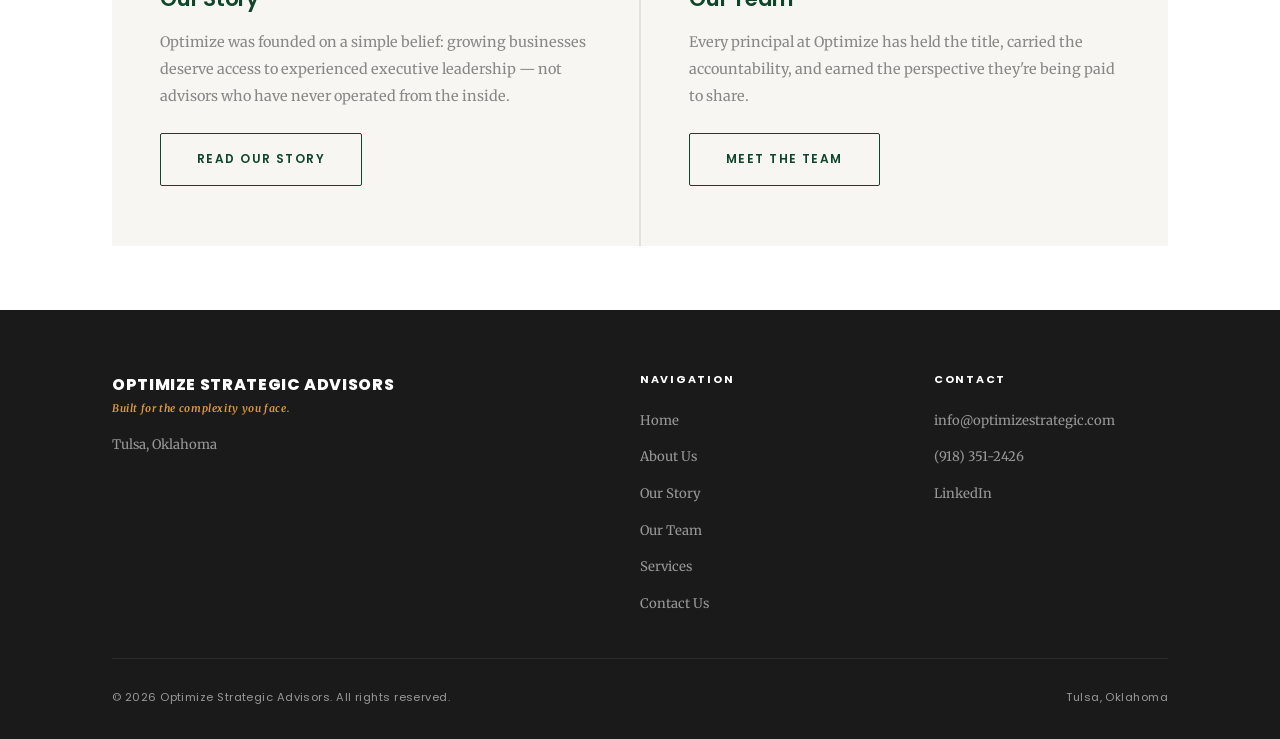
==== commit a7737a7d: "Replace logo image with newheroicon.png across all pages" ====
--- a/about.html
+++ b/about.html
@@ -25,7 +25,7 @@
 
         <a href="index.html" class="header-logo">
           <!-- Place your logo file in /images/ and update the filename in src below -->
-          <img src="images/logo.jpg" alt="Optimize Strategic Advisors" class="header-logo__img">
+          <img src="images/newheroicon.png" alt="Optimize Strategic Advisors" class="header-logo__img">
           <div class="header-logo__wordmark">
             <span class="header-logo__name">OPTIMIZE <span class="header-logo__name-light">STRATEGIC ADVISORS</span></span>
             <span class="header-logo__tagline">Built for the complexity you face.</span>
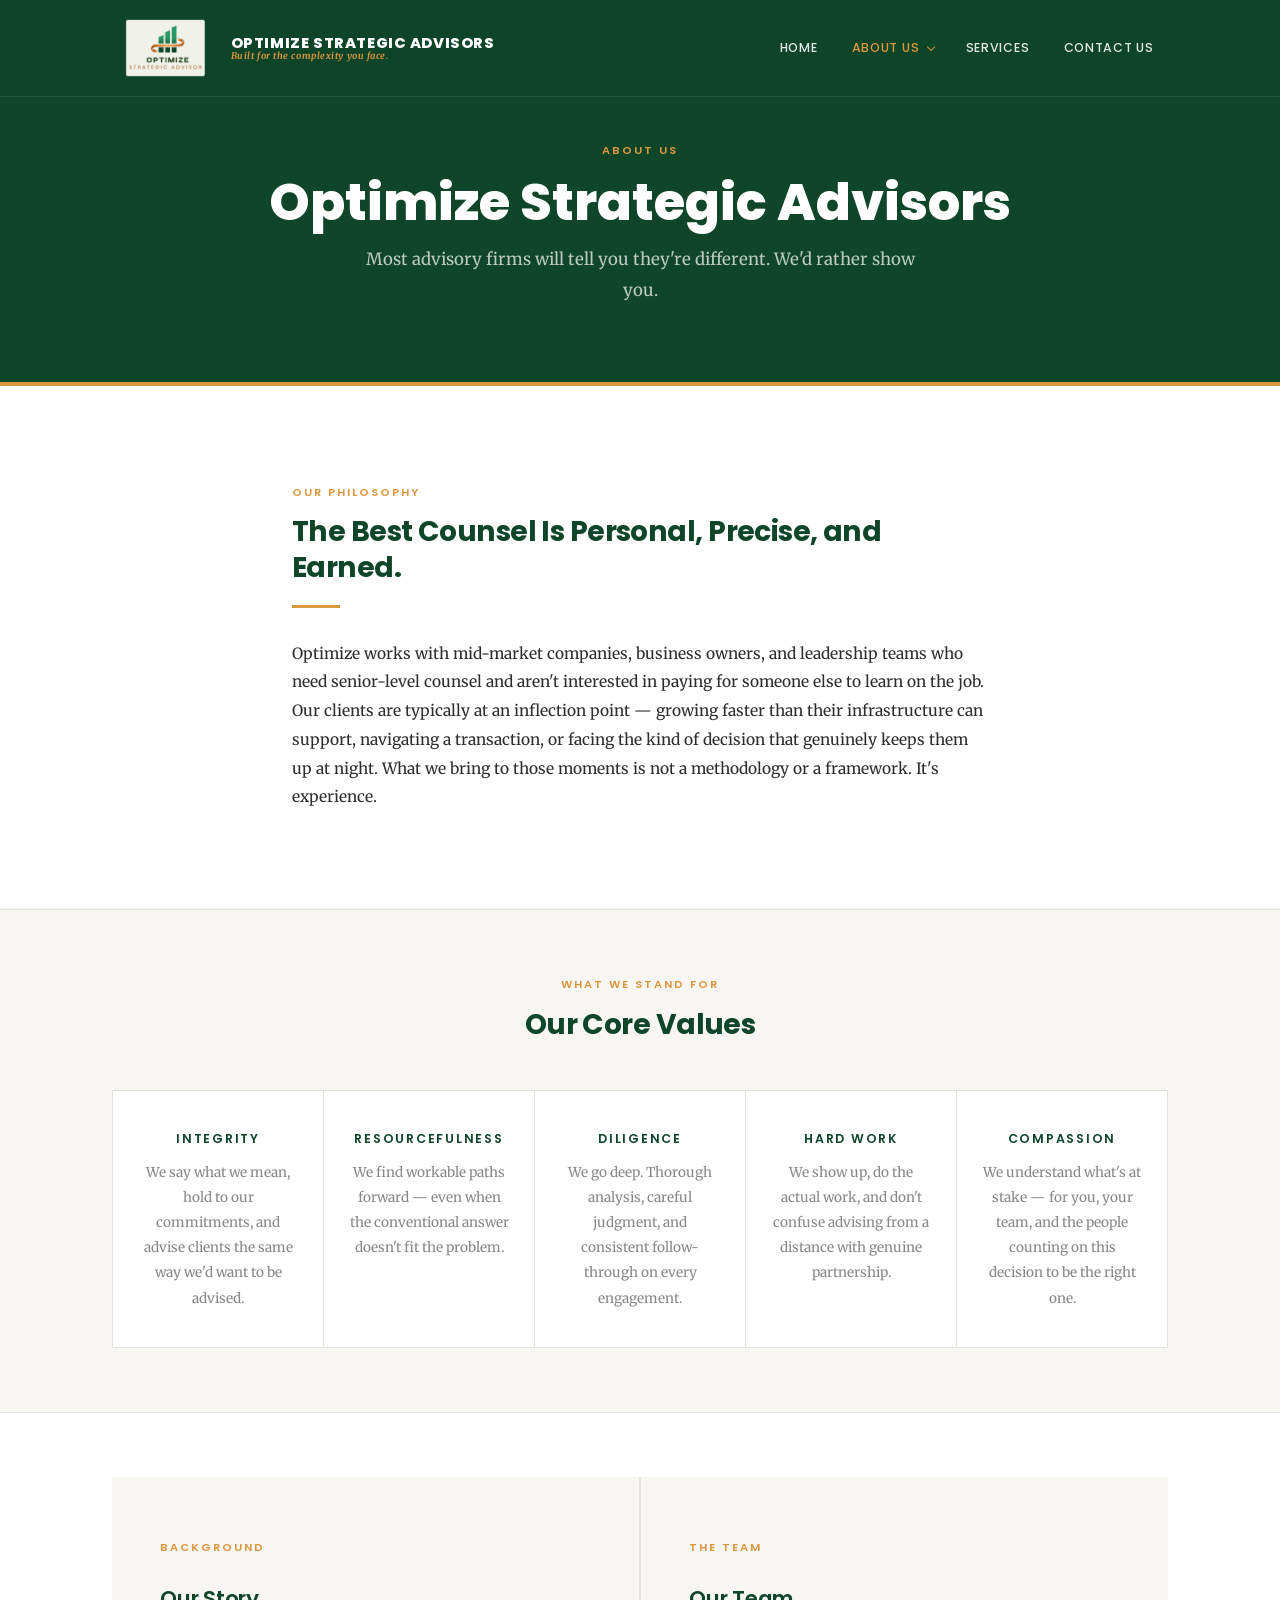
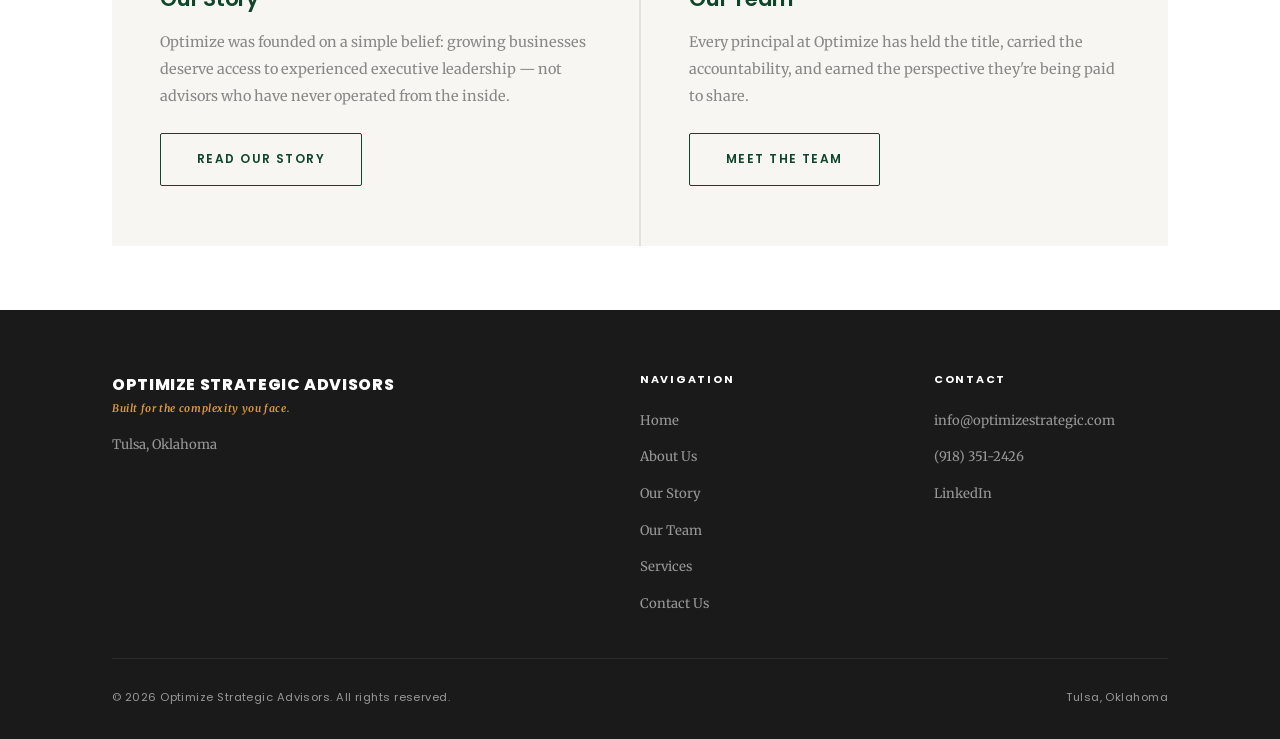
==== commit aaf0a3e1: "Replace nav logo with newhero.png across all pages" ====
--- a/about.html
+++ b/about.html
@@ -25,7 +25,7 @@
 
         <a href="index.html" class="header-logo">
           <!-- Place your logo file in /images/ and update the filename in src below -->
-          <img src="images/newheroicon.png" alt="Optimize Strategic Advisors" class="header-logo__img">
+          <img src="images/newhero.png" alt="Optimize Strategic Advisors" class="header-logo__img">
           <div class="header-logo__wordmark">
             <span class="header-logo__name">OPTIMIZE <span class="header-logo__name-light">STRATEGIC ADVISORS</span></span>
             <span class="header-logo__tagline">Built for the complexity you face.</span>
--- a/css/styles.css
+++ b/css/styles.css
@@ -387,9 +387,9 @@
 }
 .hero__descriptor {
   font-family: 'Poppins', sans-serif;
-  font-size: 0.7rem;
-  font-weight: 500;
-  letter-spacing: 0.22em;
+  font-size: 0.95rem;
+  font-weight: 600;
+  letter-spacing: 0.18em;
   text-transform: uppercase;
   color: var(--gold);
   margin-bottom: 20px;
@@ -965,6 +965,10 @@
   .nav-desktop { display: none; }
   .nav-toggle { display: flex; }
 
+  .header-logo img { height: 44px; }
+  .header-logo__name { font-size: 0.78rem; }
+  .header-logo__tagline { font-size: 0.52rem; }
+
   .services-snapshot { grid-template-columns: 1fr; }
   .services-snapshot__item:last-child { grid-column: auto; }
   .values-list { grid-template-columns: 1fr 1fr; }
@@ -983,6 +987,10 @@
   .values-list { grid-template-columns: 1fr; }
   .hero__content { padding: 60px 20px; }
   h1 { font-size: 1.75rem; }
+
+  .header-logo img { height: 40px; }
+  .header-logo__name { font-size: 0.65rem; white-space: normal; }
+  .header-logo { gap: 8px; max-width: calc(100% - 60px); }
 }
 
 /* ============================================================
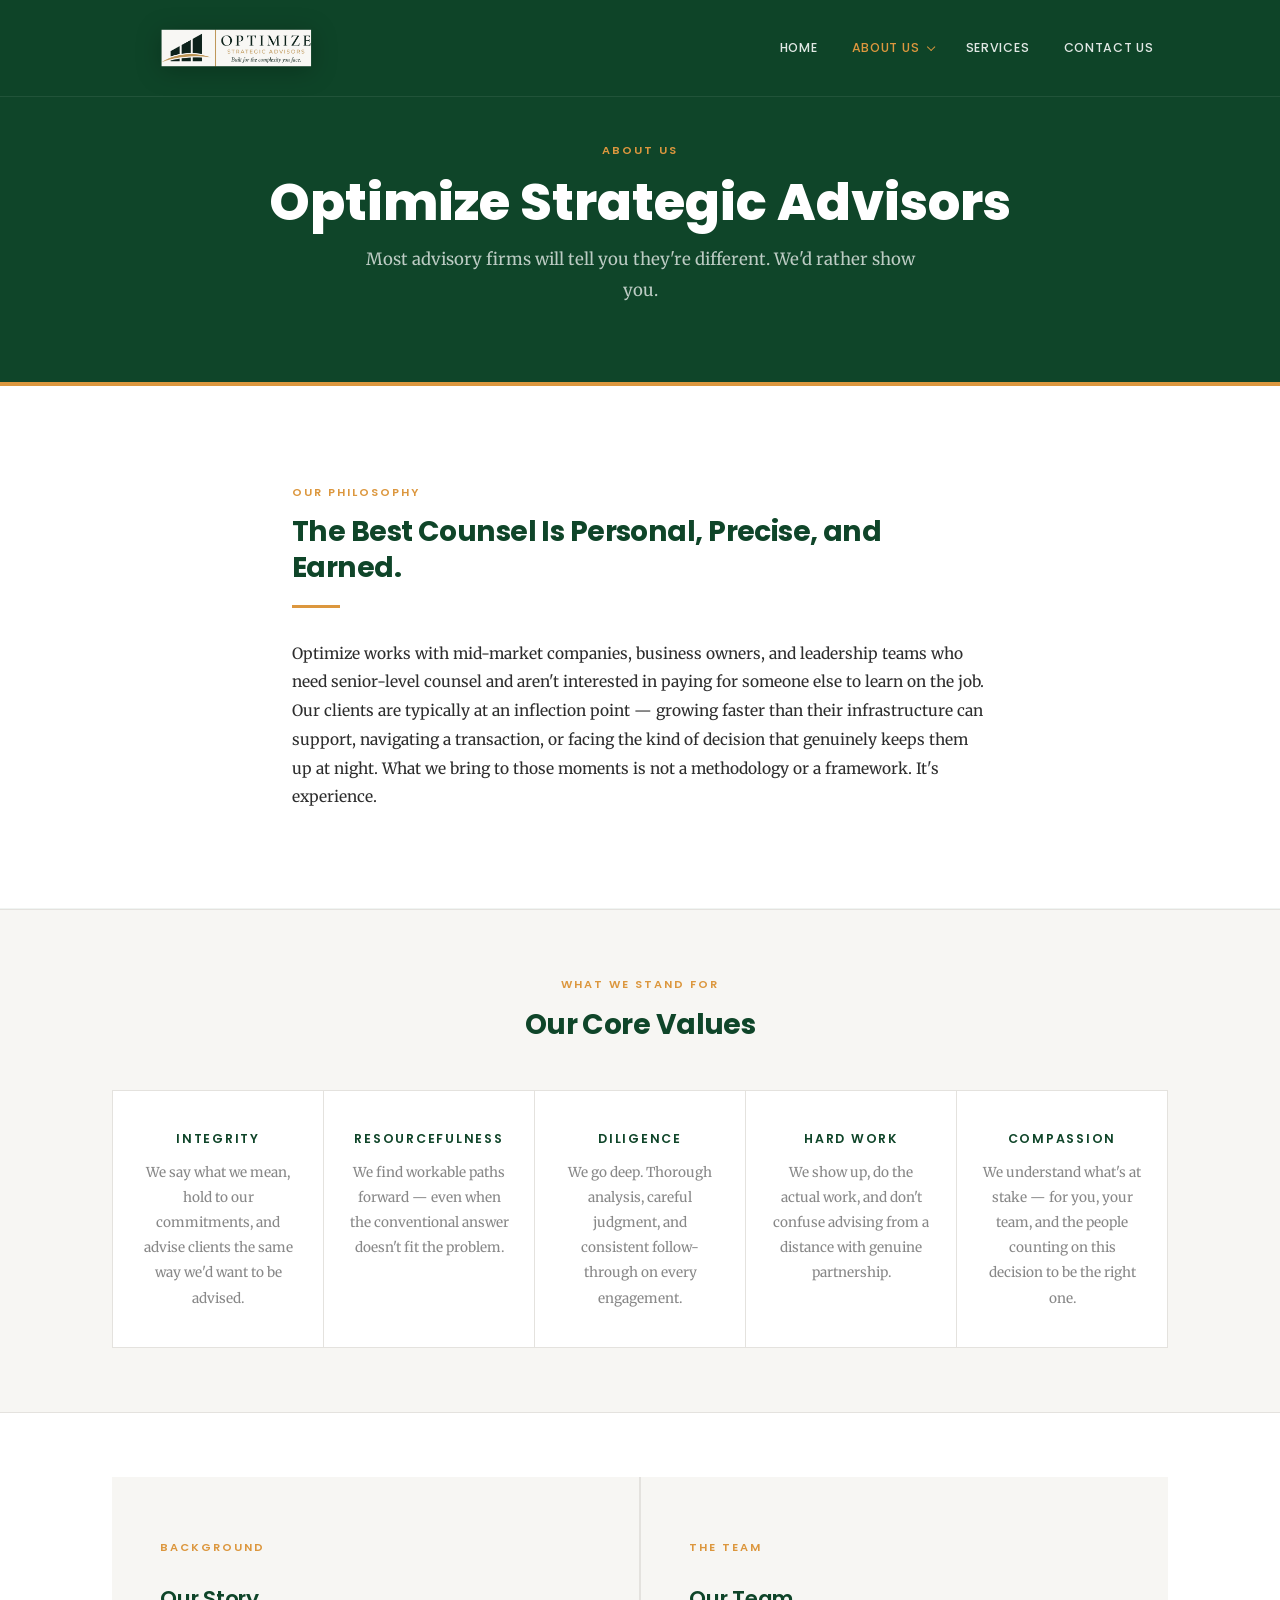
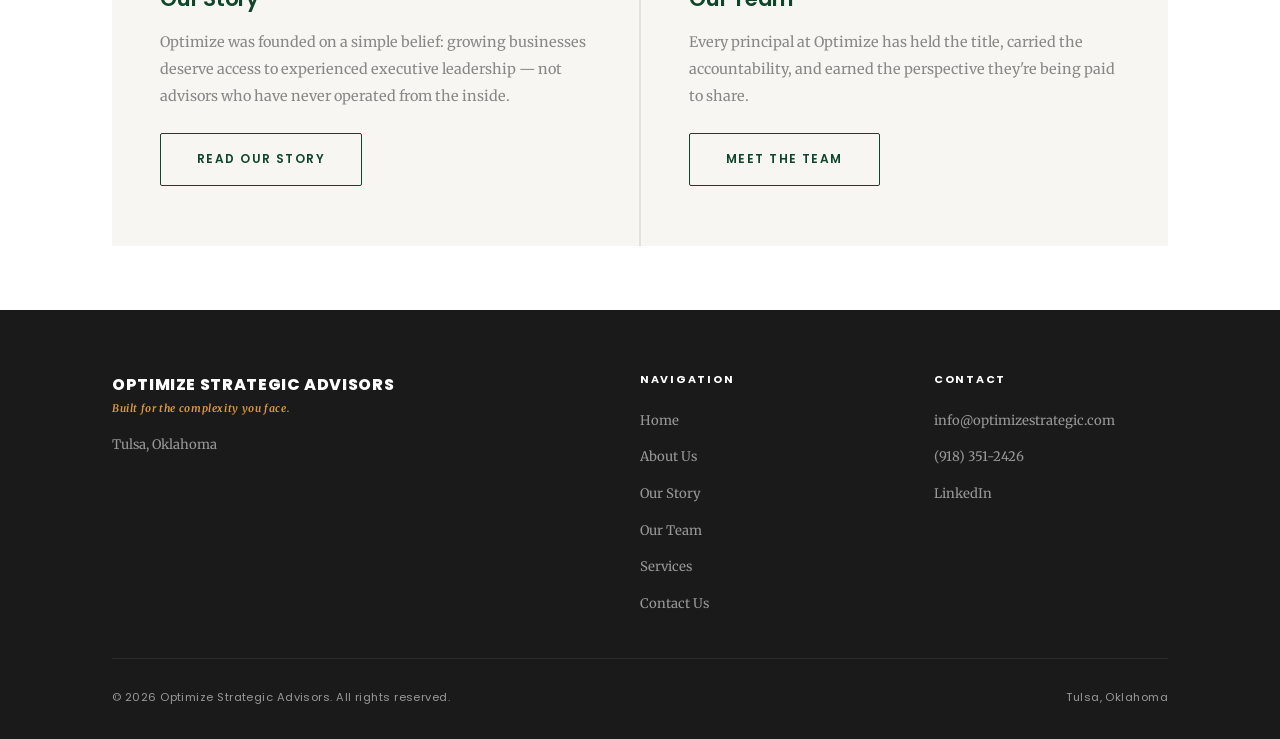
==== commit 69f86130: "Replace nav logo with newlogo.png, remove wordmark text, overlay hero" ====
--- a/about.html
+++ b/about.html
@@ -25,11 +25,7 @@
 
         <a href="index.html" class="header-logo">
           <!-- Place your logo file in /images/ and update the filename in src below -->
-          <img src="images/newhero.png" alt="Optimize Strategic Advisors" class="header-logo__img">
-          <div class="header-logo__wordmark">
-            <span class="header-logo__name">OPTIMIZE <span class="header-logo__name-light">STRATEGIC ADVISORS</span></span>
-            <span class="header-logo__tagline">Built for the complexity you face.</span>
-          </div>
+          <img src="images/newlogo.png" alt="Optimize Strategic Advisors" class="header-logo__img">
         </a>
 
         <ul class="nav-desktop">
--- a/css/styles.css
+++ b/css/styles.css
@@ -153,6 +153,7 @@
   backdrop-filter: blur(6px);
   border-bottom: 1px solid rgba(255,255,255,0.08);
   transition: background 0.3s;
+  overflow: visible;
 }
 .site-header.scrolled {
   background: var(--green-dark);
@@ -173,8 +174,11 @@
   text-decoration: none;
 }
 .header-logo img {
-  height: 60px;
+  height: 140px;
   width: auto;
+  position: relative;
+  z-index: 1002;
+  filter: drop-shadow(0 4px 12px rgba(0,0,0,0.25));
 }
 .header-logo__wordmark {
   display: flex;
@@ -965,7 +969,7 @@
   .nav-desktop { display: none; }
   .nav-toggle { display: flex; }
 
-  .header-logo img { height: 44px; }
+  .header-logo img { height: 90px; }
   .header-logo__name { font-size: 0.78rem; }
   .header-logo__tagline { font-size: 0.52rem; }
 
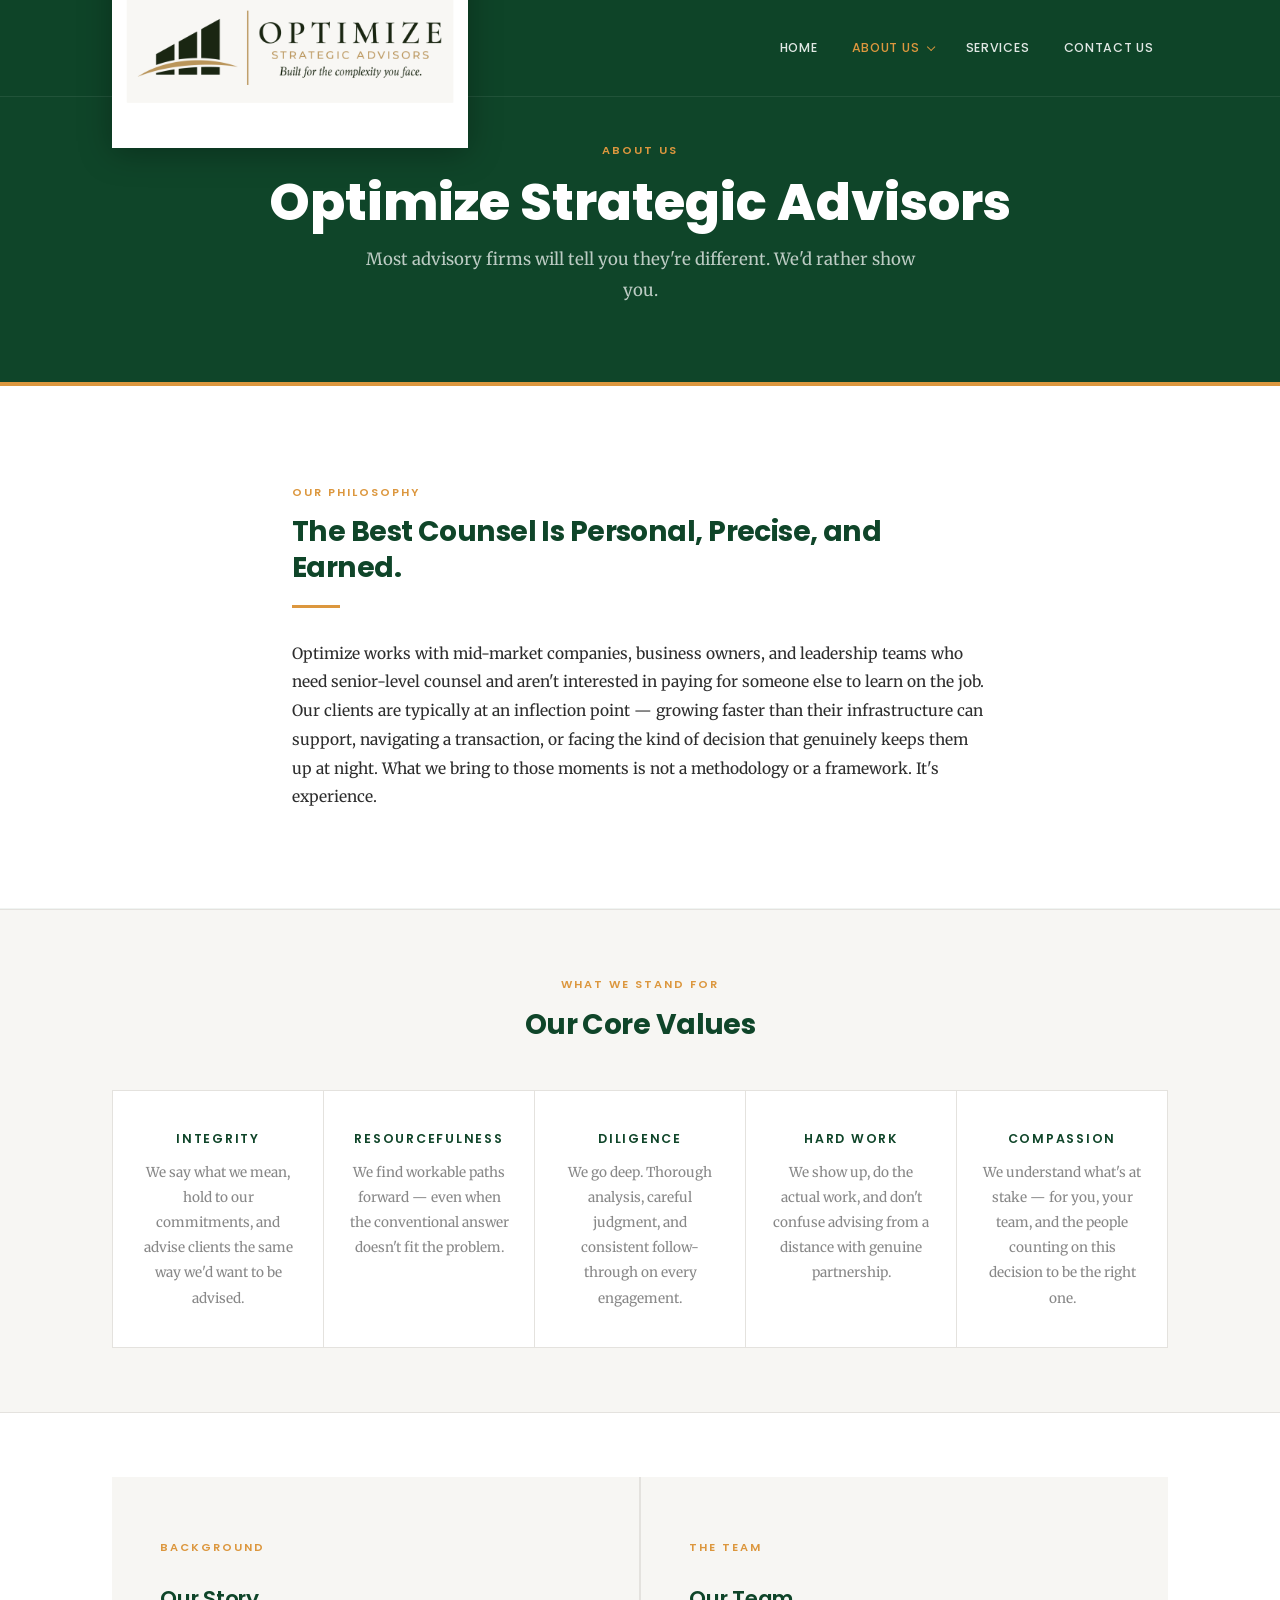
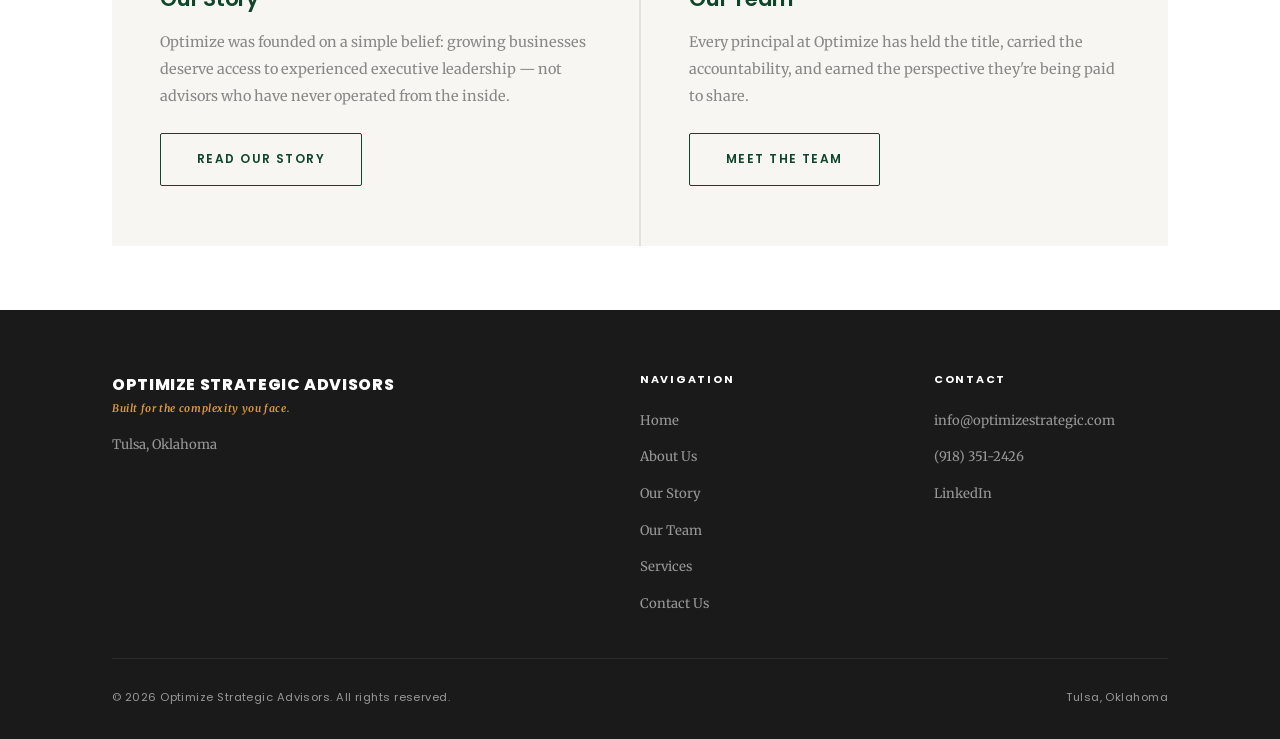
==== commit 135e97db: "Use usethis.png as logo, increase size to overlap hero" ====
--- a/about.html
+++ b/about.html
@@ -25,7 +25,7 @@
 
         <a href="index.html" class="header-logo">
           <!-- Place your logo file in /images/ and update the filename in src below -->
-          <img src="images/newlogo.png" alt="Optimize Strategic Advisors" class="header-logo__img">
+          <img src="images/usethis.png" alt="Optimize Strategic Advisors" class="header-logo__img">
         </a>
 
         <ul class="nav-desktop">
--- a/css/styles.css
+++ b/css/styles.css
@@ -174,11 +174,11 @@
   text-decoration: none;
 }
 .header-logo img {
-  height: 140px;
+  height: 200px;
   width: auto;
   position: relative;
   z-index: 1002;
-  filter: drop-shadow(0 4px 12px rgba(0,0,0,0.25));
+  filter: drop-shadow(0 4px 16px rgba(0,0,0,0.3));
 }
 .header-logo__wordmark {
   display: flex;
@@ -969,7 +969,7 @@
   .nav-desktop { display: none; }
   .nav-toggle { display: flex; }
 
-  .header-logo img { height: 90px; }
+  .header-logo img { height: 120px; }
   .header-logo__name { font-size: 0.78rem; }
   .header-logo__tagline { font-size: 0.52rem; }
 
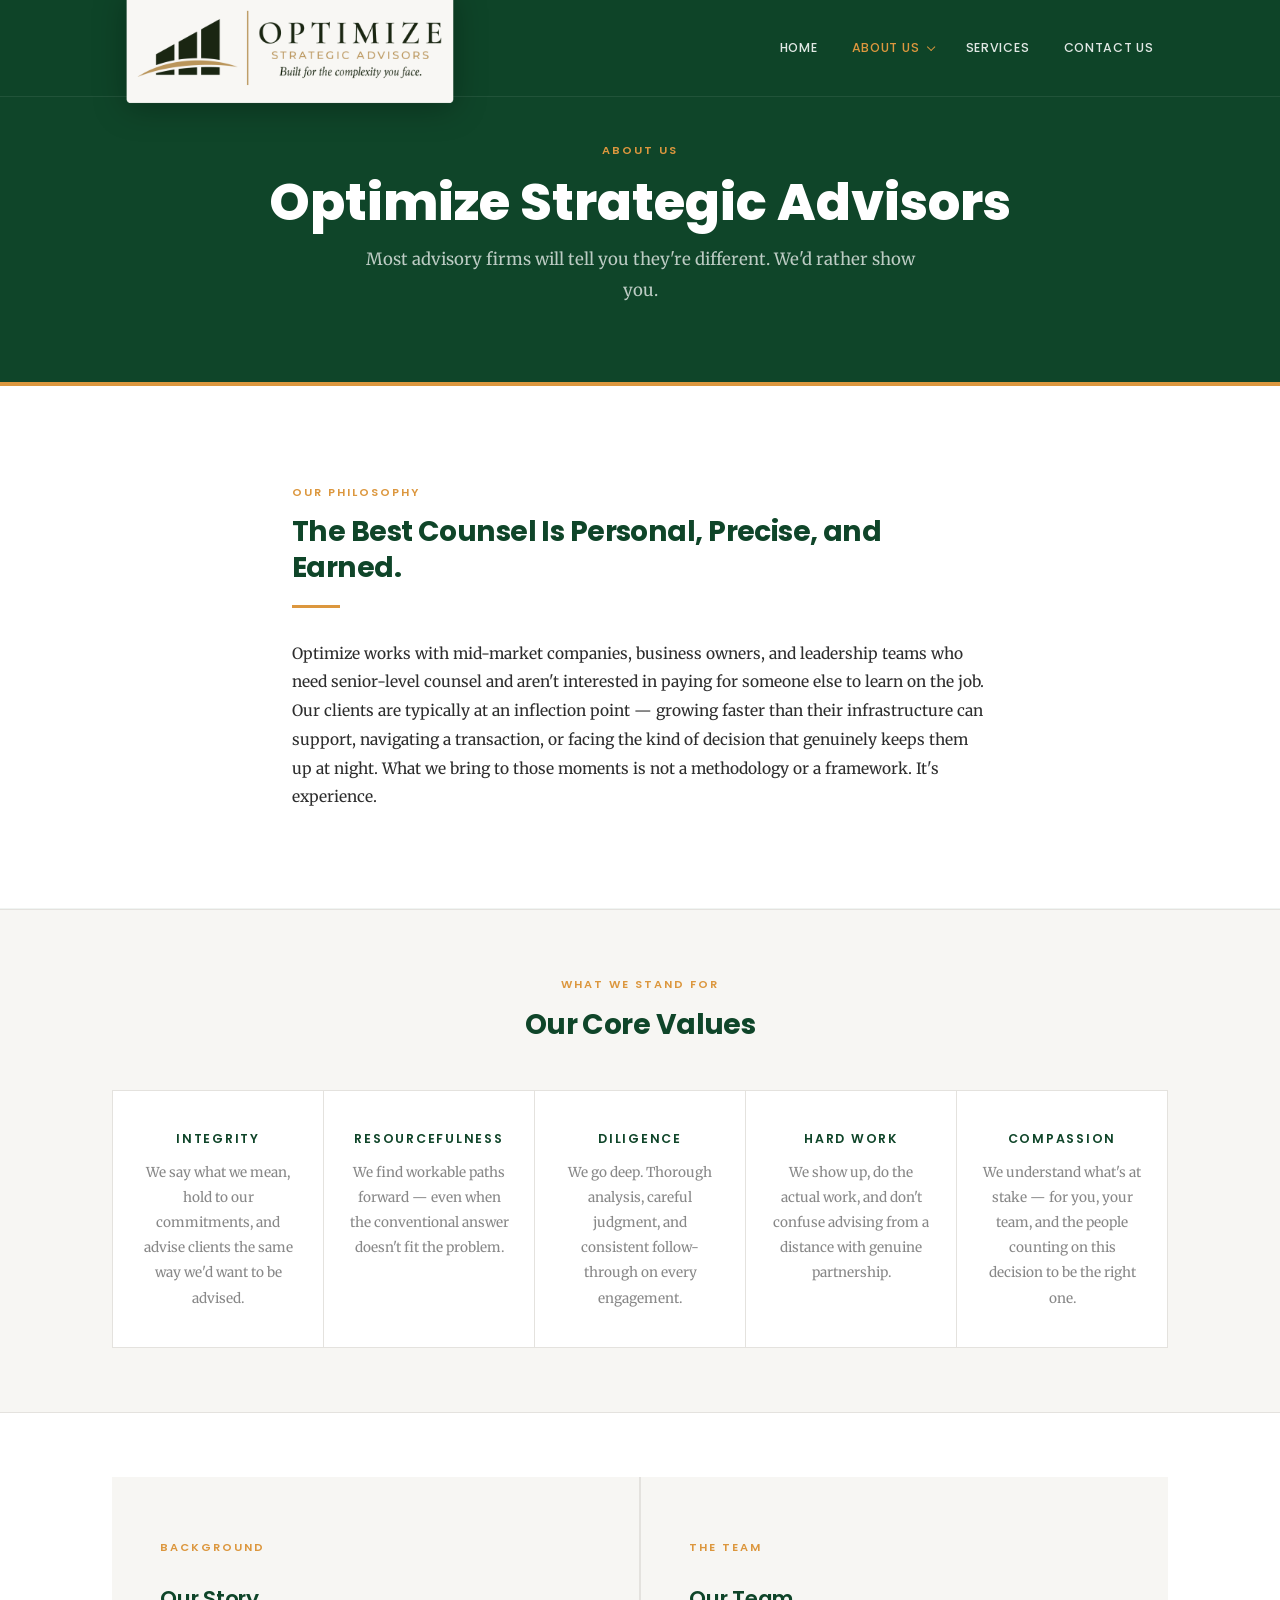
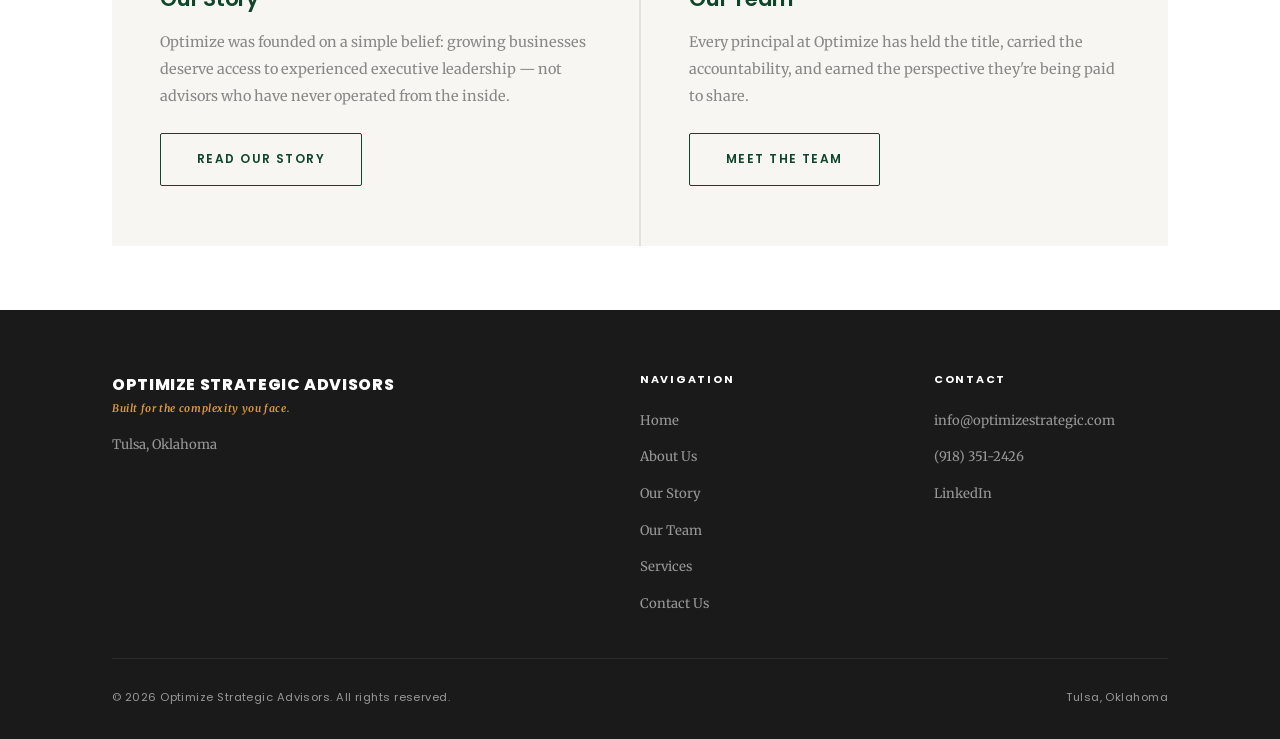
==== commit 3196a73a: "Switch logo to newlogobanner.png" ====
--- a/about.html
+++ b/about.html
@@ -25,7 +25,7 @@
 
         <a href="index.html" class="header-logo">
           <!-- Place your logo file in /images/ and update the filename in src below -->
-          <img src="images/usethis.png" alt="Optimize Strategic Advisors" class="header-logo__img">
+          <img src="images/newlogobanner.png" alt="Optimize Strategic Advisors" class="header-logo__img">
         </a>
 
         <ul class="nav-desktop">
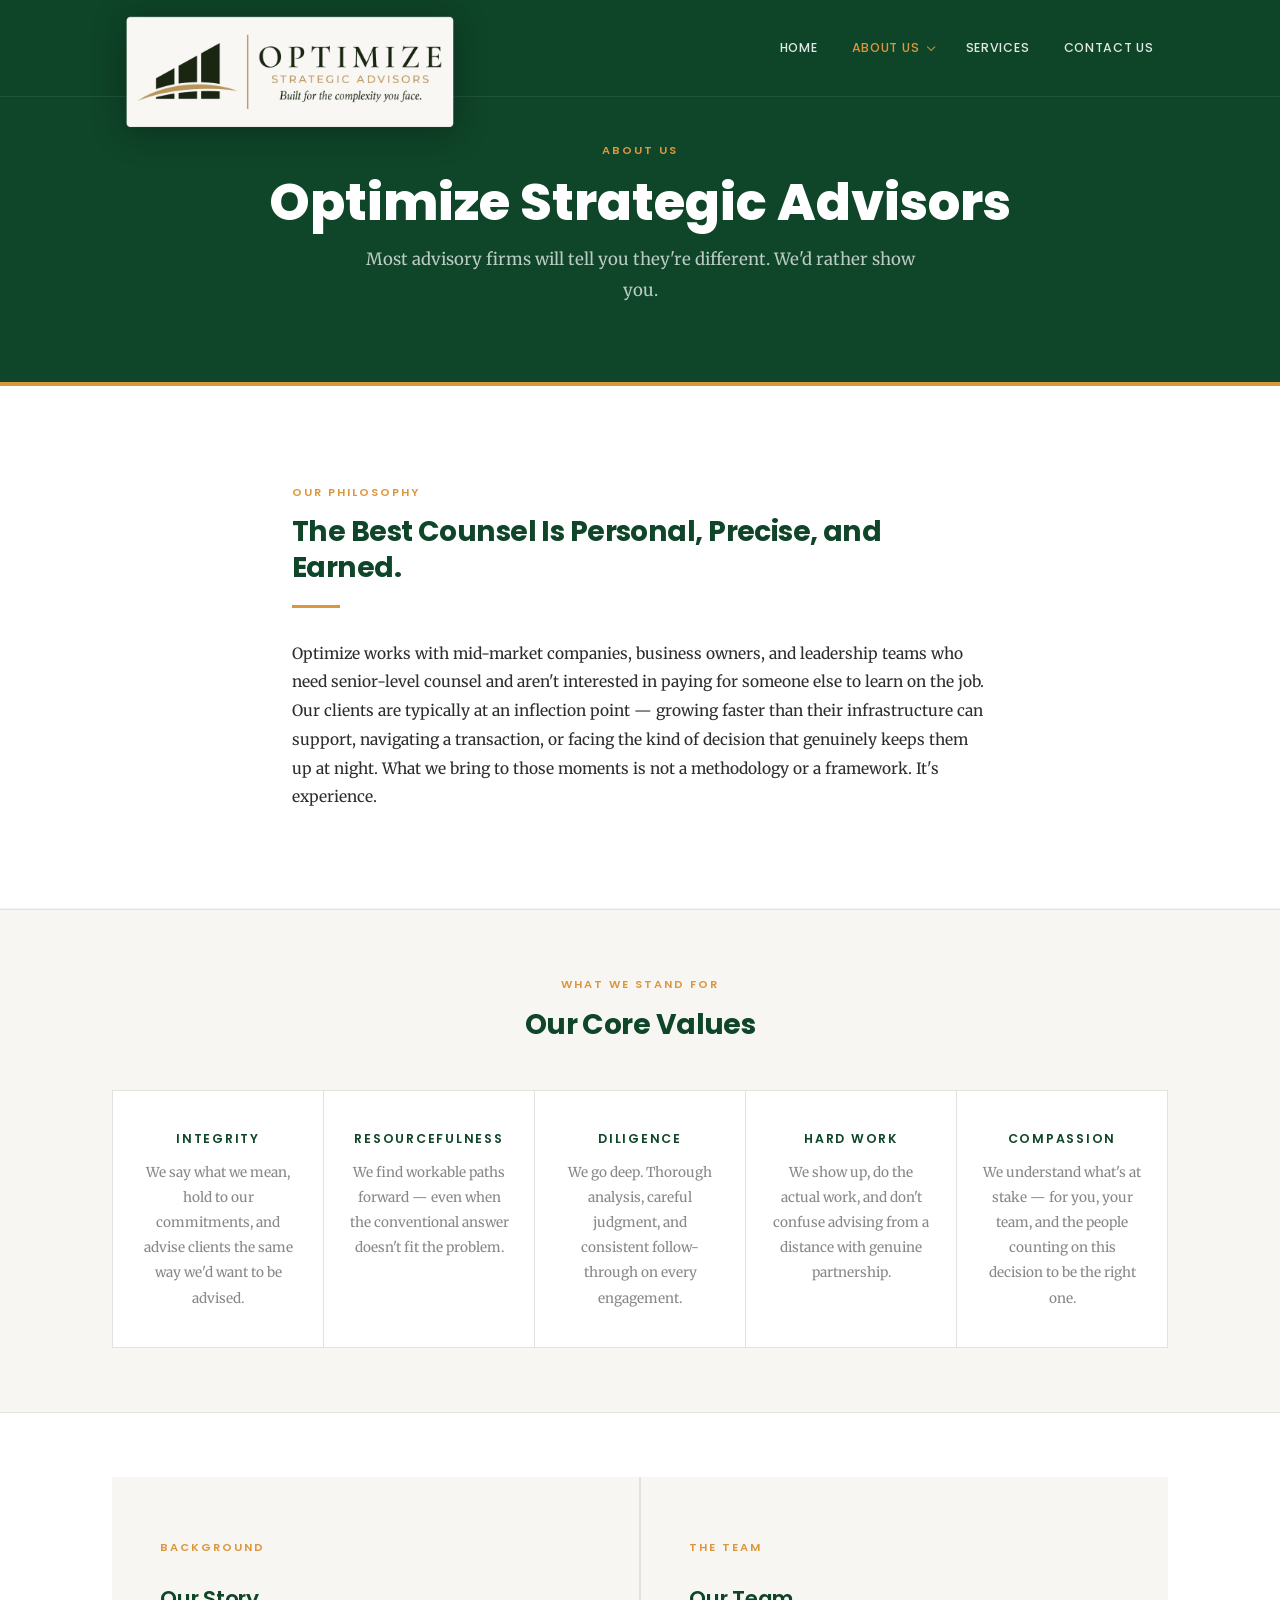
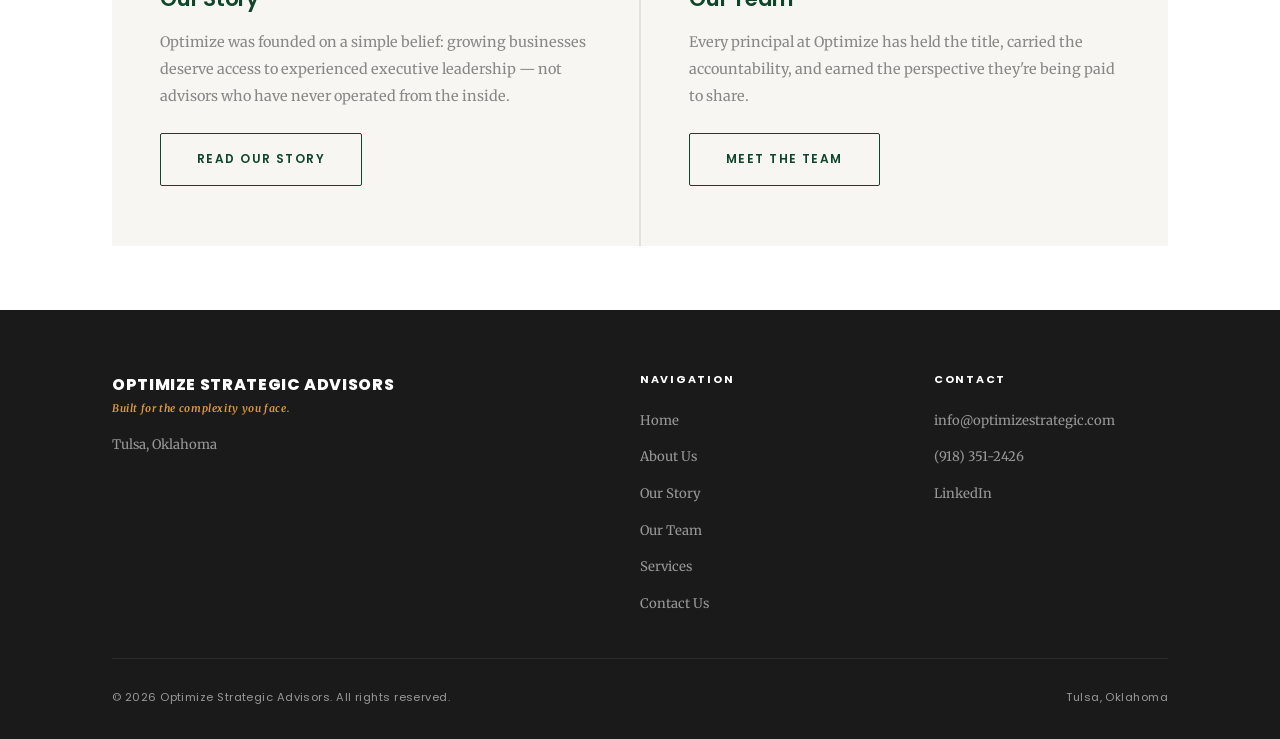
==== commit c845919f: "Add favicon to all pages" ====
--- a/about.html
+++ b/about.html
@@ -5,6 +5,7 @@
   <meta name="viewport" content="width=device-width, initial-scale=1.0" />
   <title>About Us | Optimize Strategic Advisors</title>
   <link rel="stylesheet" href="css/styles.css" />
+  <link rel="icon" type="image/png" href="images/favicon.png" />
   <!-- Google tag (gtag.js) -->
   <script async src="https://www.googletagmanager.com/gtag/js?id=G-EYFRDF4WG7"></script>
   <script>
--- a/css/styles.css
+++ b/css/styles.css
@@ -177,6 +177,7 @@
   height: 200px;
   width: auto;
   position: relative;
+  top: 24px;
   z-index: 1002;
   filter: drop-shadow(0 4px 16px rgba(0,0,0,0.3));
 }
@@ -962,14 +963,14 @@
 }
 
 @media (max-width: 768px) {
-  :root { --nav-height: 64px; }
+  :root { --nav-height: 96px; }
   .container { padding: 0 20px; }
   .section { padding: 64px 0; }
 
   .nav-desktop { display: none; }
   .nav-toggle { display: flex; }
 
-  .header-logo img { height: 120px; }
+  .header-logo img { height: 200px; }
   .header-logo__name { font-size: 0.78rem; }
   .header-logo__tagline { font-size: 0.52rem; }
 
@@ -992,9 +993,7 @@
   .hero__content { padding: 60px 20px; }
   h1 { font-size: 1.75rem; }
 
-  .header-logo img { height: 40px; }
-  .header-logo__name { font-size: 0.65rem; white-space: normal; }
-  .header-logo { gap: 8px; max-width: calc(100% - 60px); }
+  .header-logo img { height: 200px; }
 }
 
 /* ============================================================
